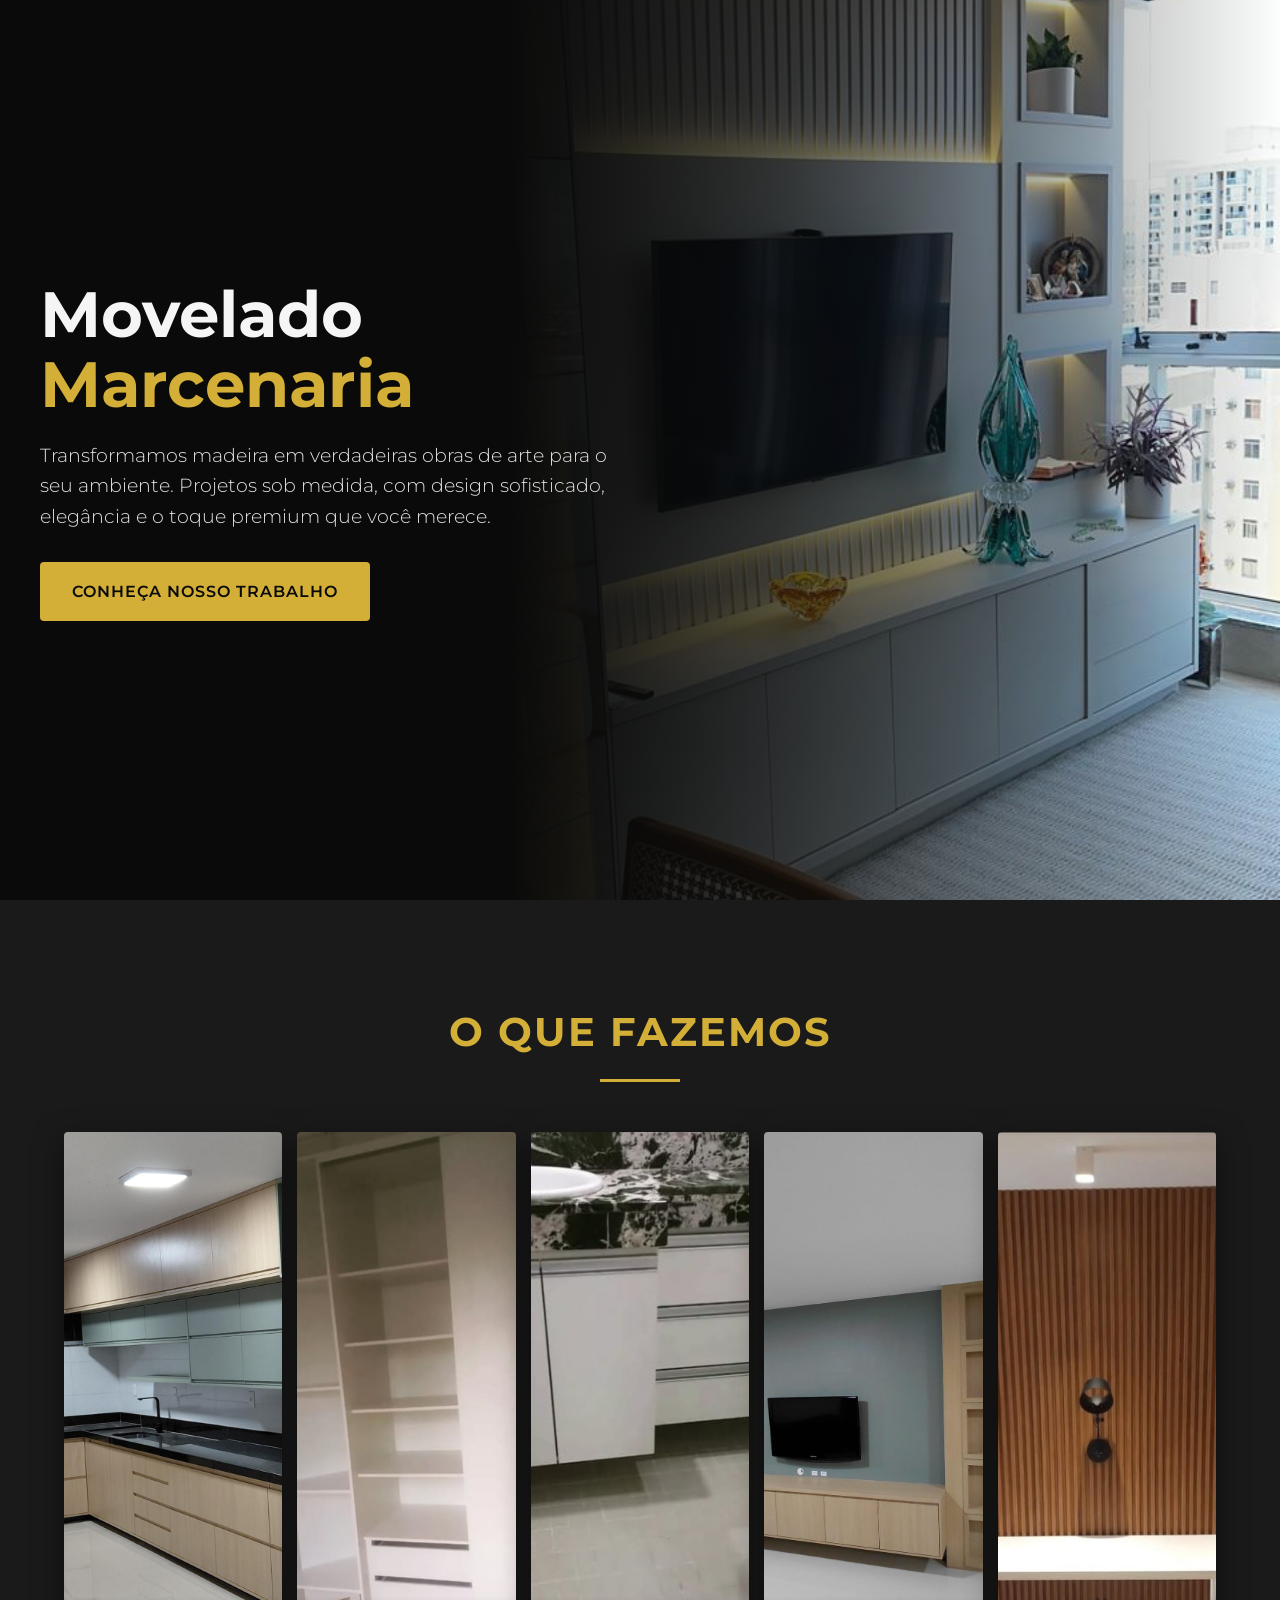
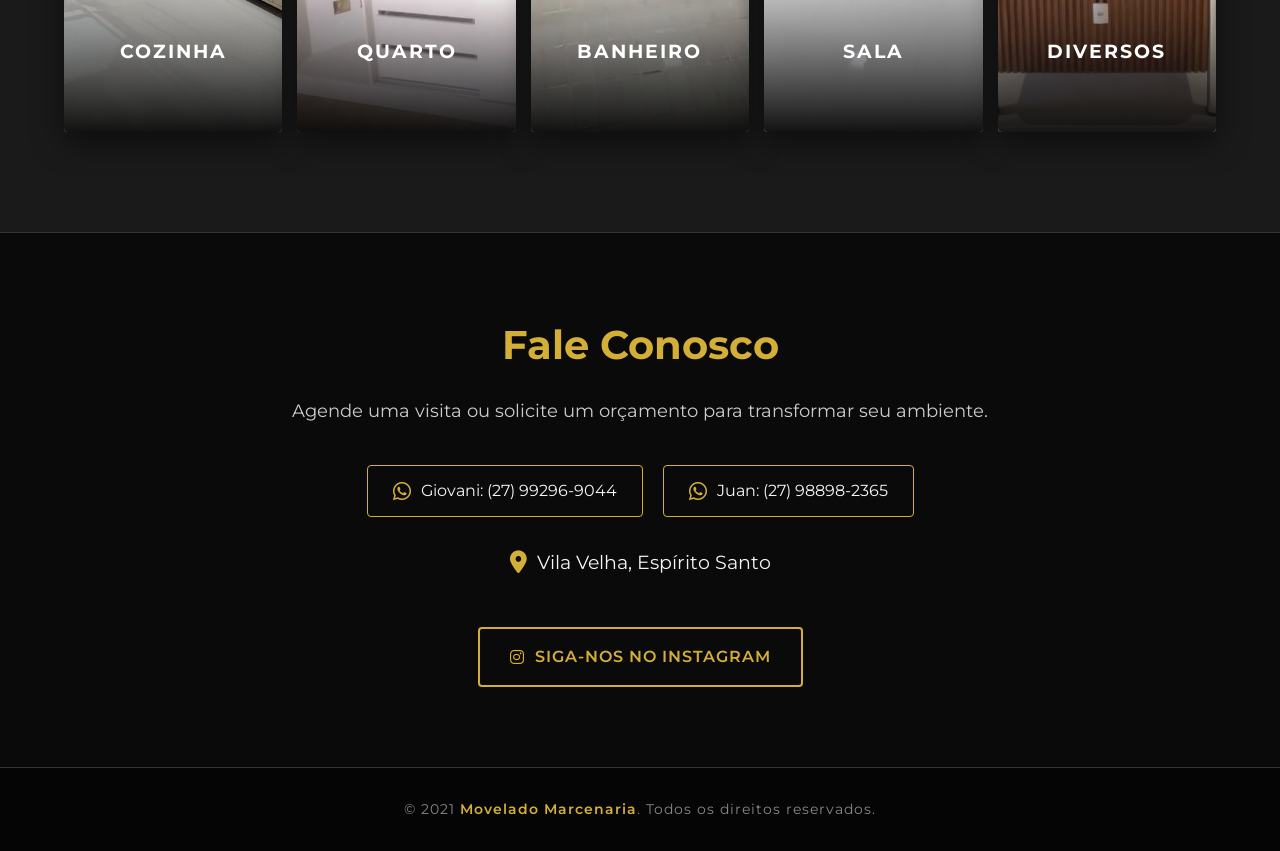
==== index.html @ 436bf1d0 "Add files via upload" ====
<!DOCTYPE html>
<html lang="pt-br">
<head>
    <meta charset="UTF-8">
    <meta name="viewport" content="width=device-width, initial-scale=1.0">
    <title>Movelado Marcenaria</title>
    <!-- Google Fonts -->
    <link rel="preconnect" href="https://fonts.googleapis.com">
    <link rel="preconnect" href="https://fonts.gstatic.com" crossorigin>
    <link href="https://fonts.googleapis.com/css2?family=Montserrat:wght@300;400;600;700&display=swap" rel="stylesheet">
    <!-- FontAwesome for Icons -->
    <link rel="stylesheet" href="https://cdnjs.cloudflare.com/ajax/libs/font-awesome/6.4.0/css/all.min.css">
    <link rel="stylesheet" href="style.css">
    <!-- Favicon -->
    <link rel="icon" type="image/png" href="imagens/brand/favicon.png">
    <link rel="apple-touch-icon" href="imagens/brand/favicon.png">
</head>
<body>

    <!-- Preloader -->
    <div class="preloader">
        <div class="preloader-content">
            <div class="preloader-text">Movelado</div>
            <div class="loader-container">
                <div class="loader-bar"></div>
            </div>
        </div>
    </div>

    <!-- Hero Section -->
    <section class="hero" id="home">
        <div class="hero-overlay"></div>
        <div class="container hero-content">
            <div class="hero-text">
                <h1>Movelado <span>Marcenaria</span></h1>
                <p>Transformamos madeira em verdadeiras obras de arte para o seu ambiente. Projetos sob medida, com design sofisticado, elegância e o toque premium que você merece.</p>
                <a href="#portfolio" class="btn btn-primary">Conheça nosso trabalho</a>
            </div>
            <!-- Lado direito vazio para destacar a imagem de fundo -->
            <div class="hero-empty"></div>
        </div>
    </section>

    <!-- Portfolio Section -->
    <section class="portfolio" id="portfolio">
        <div class="container">
            <h2 class="section-title">O que fazemos</h2>
            <div class="portfolio-grid">
                
                <!-- Cozinha -->
                <div class="portfolio-item" onclick="openGallery('cozinha', 3)">
                    <img src="imagens/cozinha/1.jpeg" alt="Cozinha Planejada">
                    <div class="portfolio-overlay">
                        <h3>Cozinha</h3>
                        <p>Ver fotos <i class="fa-solid fa-arrow-right"></i></p>
                    </div>
                </div>

                <!-- Dormitório (Quarto) -->
                <div class="portfolio-item" onclick="openGallery('quarto', 1)">
                    <img src="imagens/quarto/1.jpeg" alt="Dormitório Planejado">
                    <div class="portfolio-overlay">
                        <h3>Quarto</h3>
                        <p>Ver fotos <i class="fa-solid fa-arrow-right"></i></p>
                    </div>
                </div>

                <!-- Banheiro -->
                <div class="portfolio-item" onclick="openGallery('banheiro', 3)">
                    <img src="imagens/banheiro/1.jpeg" alt="Banheiro Planejado">
                    <div class="portfolio-overlay">
                        <h3>Banheiro</h3>
                        <p>Ver fotos <i class="fa-solid fa-arrow-right"></i></p>
                    </div>
                </div>

                <!-- Sala de Estar -->
                <div class="portfolio-item" onclick="openGallery('sala', 4)">
                    <img src="imagens/sala/2.jpeg" alt="Sala de Estar">
                    <div class="portfolio-overlay">
                        <h3>Sala</h3>
                        <p>Ver fotos <i class="fa-solid fa-arrow-right"></i></p>
                    </div>
                </div>

                <!-- Diversos -->
                <div class="portfolio-item" onclick="openGallery('diversos', 7)">
                    <img src="imagens/diversos/1.jpeg" alt="Outros Trabalhos">
                    <div class="portfolio-overlay">
                        <h3>Diversos</h3>
                        <p>Ver fotos <i class="fa-solid fa-arrow-right"></i></p>
                    </div>
                </div>

            </div>
        </div>
    </section>

    <!-- Modal para Galeria -->
    <div id="galleryModal" class="modal">
        <span class="close-modal">&times;</span>
        <div class="modal-content">
            <div id="galleryImages" class="gallery-slider">
                <!-- Imagens serão carregadas dinamicamente via JS -->
            </div>
            <a class="prev" onclick="changeSlide(-1)">&#10094;</a>
            <a class="next" onclick="changeSlide(1)">&#10095;</a>
        </div>
        <div class="caption-container">
            <p id="caption"></p>
        </div>
    </div>

    <!-- Contato Section -->
    <section class="contato" id="contato">
        <div class="container">
            <div class="contato-content">
                <h2>Fale Conosco</h2>
                <p>Agende uma visita ou solicite um orçamento para transformar seu ambiente.</p>
                
                <div class="contact-info">
                    <a href="https://wa.me/5527992969044" target="_blank" rel="noopener noreferrer" class="btn-whatsapp">
                        <i class="fa-brands fa-whatsapp"></i> Giovani: (27) 99296-9044 
                    </a>
                    <a href="https://wa.me/5527988982365" target="_blank" rel="noopener noreferrer" class="btn-whatsapp">
                        <i class="fa-brands fa-whatsapp"></i> Juan: (27) 98898-2365 
                    </a>
                </div>

                <div class="location">
                    <i class="fa-solid fa-location-dot"></i>
                    <span>Vila Velha, Espírito Santo</span>
                </div>

                <a href="https://www.instagram.com/movelado.marcenaria" target="_blank" rel="noopener noreferrer" class="btn btn-instagram">
                    <i class="fa-brands fa-instagram"></i> Siga-nos no Instagram
                </a>
            </div>
        </div>
    </section>

    <!-- Footer -->
    <footer>
        <div class="container text-center">
            <p>&copy; 2021 <span>Movelado Marcenaria</span>. Todos os direitos reservados.</p>
        </div>
    </footer>

    <!-- Scripts -->
    <script>
        let currentSlideIndex = 0;
        let totalCurrentImages = 0;
        let currentCategoryPath = '';

        function openGallery(category, total) {
            const modal = document.getElementById("galleryModal");
            const galleryContainer = document.getElementById("galleryImages");
            
            // Limpa o conteúdo anterior
            galleryContainer.innerHTML = '';
            
            currentCategoryPath = category;
            totalCurrentImages = total;
            currentSlideIndex = 1;

            // Cria os slides de imagem
            for (let i = 1; i <= total; i++) {
                const slideDiv = document.createElement('div');
                slideDiv.className = 'mySlides';
                slideDiv.style.display = (i === 1) ? 'block' : 'none';
                
                const img = document.createElement('img');
                img.src = `imagens/${category}/${i}.jpeg`;
                img.alt = `${category} - imagem ${i}`;
                
                slideDiv.appendChild(img);
                galleryContainer.appendChild(slideDiv);
            }

            modal.style.display = "block";
            document.body.style.overflow = "hidden"; // Desabilita o scroll da página ao abrir modal
            updateCaption();
        }

        function changeSlide(n) {
            showSlides(currentSlideIndex += n);
        }

        function showSlides(n) {
            let slides = document.getElementsByClassName("mySlides");
            if (n > slides.length) {currentSlideIndex = 1}
            if (n < 1) {currentSlideIndex = slides.length}
            
            for (let i = 0; i < slides.length; i++) {
                slides[i].style.display = "none";
            }
            slides[currentSlideIndex-1].style.display = "block";
            updateCaption();
        }

        function updateCaption() {
            const captionText = document.getElementById("caption");
            const categoryName = currentCategoryPath.charAt(0).toUpperCase() + currentCategoryPath.slice(1);
            captionText.innerHTML = `${categoryName} - ${currentSlideIndex} de ${totalCurrentImages}`;
        }

        // Fechar o modal
        document.querySelector(".close-modal").onclick = function() {
            document.getElementById("galleryModal").style.display = "none";
            document.body.style.overflow = "auto";
        };

        // Fechar ao clicar fora da imagem
        window.onclick = function(event) {
            const modal = document.getElementById("galleryModal");
            if (event.target == modal) {
                modal.style.display = "none";
                document.body.style.overflow = "auto";
            }
        };

        // Teclas de atalho para navegação
        document.onkeydown = function(e) {
            const modal = document.getElementById("galleryModal");
            if (modal.style.display === "block") {
                if (e.key === "ArrowLeft") changeSlide(-1);
                if (e.key === "ArrowRight") changeSlide(1);
                if (e.key === "Escape") {
                    modal.style.display = "none";
                    document.body.style.overflow = "auto";
                }
            }
        };

        // Preloader remover
        window.addEventListener('load', function() {
            const preloader = document.querySelector('.preloader');
            setTimeout(() => {
                preloader.classList.add('fade-out');
            }, 500); // Pequeno atraso para uma transição mais suave
        });
    </script>

</body>
</html>
---- style.css ----
/* CSS Reset & Variables */
:root {
    --gold: #D4AF37;
    --gold-hover: #b5952f;
    --black: #0A0A0A;
    --dark-gray: #1A1A1A;
    --gray: #333333;
    --text-light: #F5F5F5;
    --white: #FFFFFF;
    --font-main: 'Montserrat', sans-serif;
    --overlay-dark: rgba(10, 10, 10, 0.75);
}

* {
    margin: 0;
    padding: 0;
    box-sizing: border-box;
    scroll-behavior: smooth;
}

body {
    font-family: var(--font-main);
    background-color: var(--black);
    color: var(--text-light);
    line-height: 1.6;
    overflow-x: hidden;
}

/* Custom Scrollbar */
::-webkit-scrollbar {
    width: 10px;
}

::-webkit-scrollbar-track {
    background: var(--black);
}

::-webkit-scrollbar-thumb {
    background: var(--gold);
    border-radius: 5px;
}

::-webkit-scrollbar-thumb:hover {
    background: var(--gold-hover);
}

/* For Firefox */
* {
    scrollbar-width: thin;
    scrollbar-color: var(--gold) var(--black);
}

.container {
    width: 90%;
    max-width: 1200px;
    margin: 0 auto;
}

h1, h2, h3 {
    font-weight: 700;
}

a {
    text-decoration: none;
    transition: all 0.3s ease;
}

/* Global Buttons */
.btn {
    display: inline-block;
    padding: 15px 30px;
    font-size: 1rem;
    font-weight: 600;
    text-transform: uppercase;
    letter-spacing: 1px;
    border-radius: 4px;
    cursor: pointer;
    border: 2px solid transparent;
}

.btn-primary {
    background-color: var(--gold);
    color: var(--black);
}

.btn-primary:hover {
    background-color: var(--gold-hover);
    transform: translateY(-2px);
    box-shadow: 0 5px 15px rgba(212, 175, 55, 0.3);
}

.btn-instagram {
    background-color: transparent;
    border: 2px solid var(--gold);
    color: var(--gold);
    margin-top: 20px;
    display: inline-flex;
    align-items: center;
    gap: 10px;
}

.btn-instagram:hover {
    background-color: var(--gold);
    color: var(--black);
    box-shadow: 0 5px 15px rgba(212, 175, 55, 0.3);
}

/* --- Hero Section --- */
.hero {
    position: relative;
    height: 100vh;
    min-height: 600px;
    background: url('imagens/sala/1.jpeg') no-repeat center right/cover;
    display: flex;
    align-items: center;
}

.hero-overlay {
    position: absolute;
    top: 0;
    left: 0;
    width: 100%;
    height: 100%;
    /* Solid black on the left for text readability, transitioning to transparent to show the image on the right */
    background: linear-gradient(to right, 
        rgba(10, 10, 10, 1) 0%, 
        rgba(10, 10, 10, 1) 40%, 
        rgba(10, 10, 10, 0.7) 60%, 
        rgba(10, 10, 10, 0) 100%);
    z-index: 1;
}

.hero-content {
    position: relative;
    z-index: 2;
    display: flex;
    justify-content: space-between;
    align-items: center;
    width: 100%;
}

.hero-text {
    width: 50%;
    animation: fadeIn 1.5s ease;
}

.hero-text h1 {
    font-size: 4rem;
    margin-bottom: 20px;
    line-height: 1.1;
}

.hero-text h1 span {
    color: var(--gold);
    display: block;
}

.hero-text p {
    font-size: 1.2rem;
    margin-bottom: 30px;
    font-weight: 300;
    color: #e0e0e0;
}

.hero-empty {
    width: 50%; /* Leaves the right side empty for the background image */
}

/* --- Portfolio Section --- */
.portfolio {
    padding: 100px 0;
    background-color: var(--dark-gray);
}

.section-title {
    text-align: center;
    font-size: 2.5rem;
    margin-bottom: 50px;
    color: var(--gold);
    text-transform: uppercase;
    letter-spacing: 2px;
}

.section-title::after {
    content: '';
    display: block;
    width: 80px;
    height: 3px;
    background-color: var(--gold);
    margin: 15px auto 0;
}

/* The Grid corresponding to the reference image */
.portfolio-grid {
    display: grid;
    grid-template-columns: repeat(5, 1fr);
    gap: 15px;
}

.portfolio-item {
    position: relative;
    height: 600px; /* Slimmer for 5 columns */
    overflow: hidden;
    cursor: pointer;
    border-radius: 4px;
    box-shadow: 0 10px 30px rgba(0,0,0,0.5);
}

.portfolio-item img {
    width: 100%;
    height: 100%;
    object-fit: cover;
    transition: transform 0.6s ease;
}

.portfolio-item:hover img {
    transform: scale(1.05);
}

/* Overlay for text at the bottom */
.portfolio-overlay {
    position: absolute;
    bottom: 0;
    left: 0;
    width: 100%;
    padding: 40px 20px;
    background: linear-gradient(to top, rgba(10, 10, 10, 0.95) 0%, rgba(10, 10, 10, 0) 100%);
    text-align: center;
    transition: all 0.3s ease;
}

.portfolio-overlay h3 {
    color: var(--white);
    font-size: 1.2rem;
    text-transform: uppercase;
    letter-spacing: 2px;
    font-weight: 700;
    margin-bottom: 5px;
}

.portfolio-overlay p {
    font-size: 0.8rem;
    color: var(--gold);
    text-transform: uppercase;
    letter-spacing: 1px;
    opacity: 0;
    transform: translateY(10px);
    transition: all 0.3s ease;
}

.portfolio-item:hover .portfolio-overlay p {
    opacity: 1;
    transform: translateY(0);
}

/* Modal / Lightbox Styles */
.modal {
    display: none;
    position: fixed;
    z-index: 2000;
    padding-top: 50px;
    left: 0;
    top: 0;
    width: 100%;
    height: 100%;
    overflow: auto;
    background-color: rgba(0, 0, 0, 0.95);
    backdrop-filter: blur(5px);
}

.modal-content {
    position: relative;
    margin: auto;
    padding: 0;
    width: 90%;
    max-width: 1000px;
}

.close-modal {
    color: white;
    position: absolute;
    top: 20px;
    right: 35px;
    font-size: 40px;
    font-weight: bold;
    transition: 0.3s;
    cursor: pointer;
    z-index: 2100;
}

.close-modal:hover,
.close-modal:focus {
    color: var(--gold);
    text-decoration: none;
}

.mySlides {
    display: none;
    text-align: center;
}

.mySlides img {
    max-width: 100%;
    max-height: 80vh;
    border-radius: 4px;
    box-shadow: 0 0 20px rgba(0,0,0,1);
    border: 1px solid #333;
}

/* Next & previous buttons */
.prev, .next {
    cursor: pointer;
    position: absolute;
    top: 50%;
    width: auto;
    padding: 16px;
    margin-top: -50px;
    color: white;
    font-weight: bold;
    font-size: 24px;
    transition: 0.6s ease;
    border-radius: 0 3px 3px 0;
    user-select: none;
    -webkit-user-select: none;
    background-color: rgba(0,0,0,0.5);
}

.next {
    right: 0;
    border-radius: 3px 0 0 3px;
}

.prev:hover, .next:hover {
    background-color: var(--gold);
    color: var(--black);
}

.caption-container {
    text-align: center;
    background-color: transparent;
    padding: 20px;
    color: var(--gold);
    font-size: 1.2rem;
    text-transform: uppercase;
    letter-spacing: 2px;
}

/* --- Contato Section --- */
.contato {
    padding: 80px 0;
    background-color: var(--black);
    text-align: center;
    border-top: 1px solid var(--gray);
}

.contato-content h2 {
    font-size: 2.5rem;
    color: var(--gold);
    margin-bottom: 20px;
}

.contato-content p {
    font-size: 1.1rem;
    margin-bottom: 40px;
    color: #ccc;
}

.contact-info {
    display: flex;
    justify-content: center;
    gap: 20px;
    margin-bottom: 30px;
    flex-wrap: wrap;
}

.btn-whatsapp {
    background-color: transparent;
    border: 1px solid var(--gold);
    color: var(--text-light);
    padding: 12px 25px;
    font-size: 1rem;
    display: inline-flex;
    align-items: center;
    gap: 10px;
    border-radius: 4px;
    transition: all 0.3s ease;
    text-transform: none;
    letter-spacing: normal;
}

.btn-whatsapp i {
    color: var(--gold);
    font-size: 1.3rem;
    transition: all 0.3s ease;
}

.btn-whatsapp:hover {
    background-color: var(--gold);
    color: var(--black);
    transform: translateY(-3px);
    box-shadow: 0 5px 15px rgba(212, 175, 55, 0.2);
}

.btn-whatsapp:hover i {
    color: var(--black);
}

.location {
    font-size: 1.2rem;
    color: var(--text-light);
    margin: 20px 0 30px;
    display: flex;
    align-items: center;
    justify-content: center;
    gap: 10px;
}

.location i {
    color: var(--gold);
    font-size: 1.4rem;
}

/* --- Preloader --- */
.preloader {
    position: fixed;
    top: 0;
    left: 0;
    width: 100%;
    height: 100%;
    background-color: var(--black);
    display: flex;
    flex-direction: column;
    justify-content: center;
    align-items: center;
    z-index: 9999;
    transition: opacity 0.5s ease, visibility 0.5s ease;
}

.preloader-content {
    width: 200px;
    text-align: center;
}

.preloader-text {
    color: var(--gold);
    font-size: 0.8rem;
    text-transform: uppercase;
    letter-spacing: 3px;
    margin-bottom: 15px;
    font-weight: 600;
}

.loader-container {
    width: 100%;
    height: 2px;
    background-color: #1A1A1A;
    border-radius: 2px;
    overflow: hidden;
    position: relative;
}

.loader-bar {
    width: 0%;
    height: 100%;
    background-color: var(--gold);
    position: absolute;
    top: 0;
    left: 0;
    animation: loading 2s ease-in-out infinite;
    box-shadow: 0 0 10px rgba(212, 175, 55, 0.5);
}

@keyframes loading {
    0% { width: 0; left: 0; }
    50% { width: 100%; left: 0; }
    100% { width: 0; left: 100%; }
}

.preloader.fade-out {
    opacity: 0;
    visibility: hidden;
}

/* --- Footer --- */
footer {
    background-color: #050505;
    padding: 30px 0;
    border-top: 1px solid var(--gray);
}

.text-center {
    text-align: center;
}

footer p {
    font-size: 0.9rem;
    color: #888;
    letter-spacing: 1px;
}

footer p span {
    color: var(--gold);
    font-weight: 600;
}

/* --- Animations & Responsiveness --- */
@keyframes fadeIn {
    from { opacity: 0; transform: translateY(20px); }
    to { opacity: 1; transform: translateY(0); }
}

@media (max-width: 1200px) {
    .portfolio-item {
        height: 600px;
    }
}

@media (max-width: 992px) {
    .hero-text h1 {
        font-size: 3rem;
    }
    
    .portfolio-grid {
        grid-template-columns: repeat(2, 1fr); /* 2 columns for tablets */
        gap: 20px;
    }
    
    .portfolio-item {
        height: 500px;
    }
}

@media (max-width: 768px) {
    .portfolio-grid {
        grid-template-columns: 1fr; /* 1 column for mobile stack */
    }

    .hero {
        text-align: center;
    }

    .hero-overlay {
        background: rgba(10, 10, 10, 0.7); /* Even darker for mobile center text */
    }

    .hero-content {
        flex-direction: column;
        justify-content: center;
    }

    .hero-text {
        width: 100%;
    }
    
    .hero-empty {
        display: none;
    }

    .contact-info {
        flex-direction: column;
        gap: 20px;
    }
}

@media (max-width: 576px) {
    .portfolio-grid {
        grid-template-columns: 1fr; /* 1 column for mobile */
    }
    
    .portfolio-item {
        height: 400px;
    }

    .hero-text h1 {
        font-size: 2.5rem;
    }
}
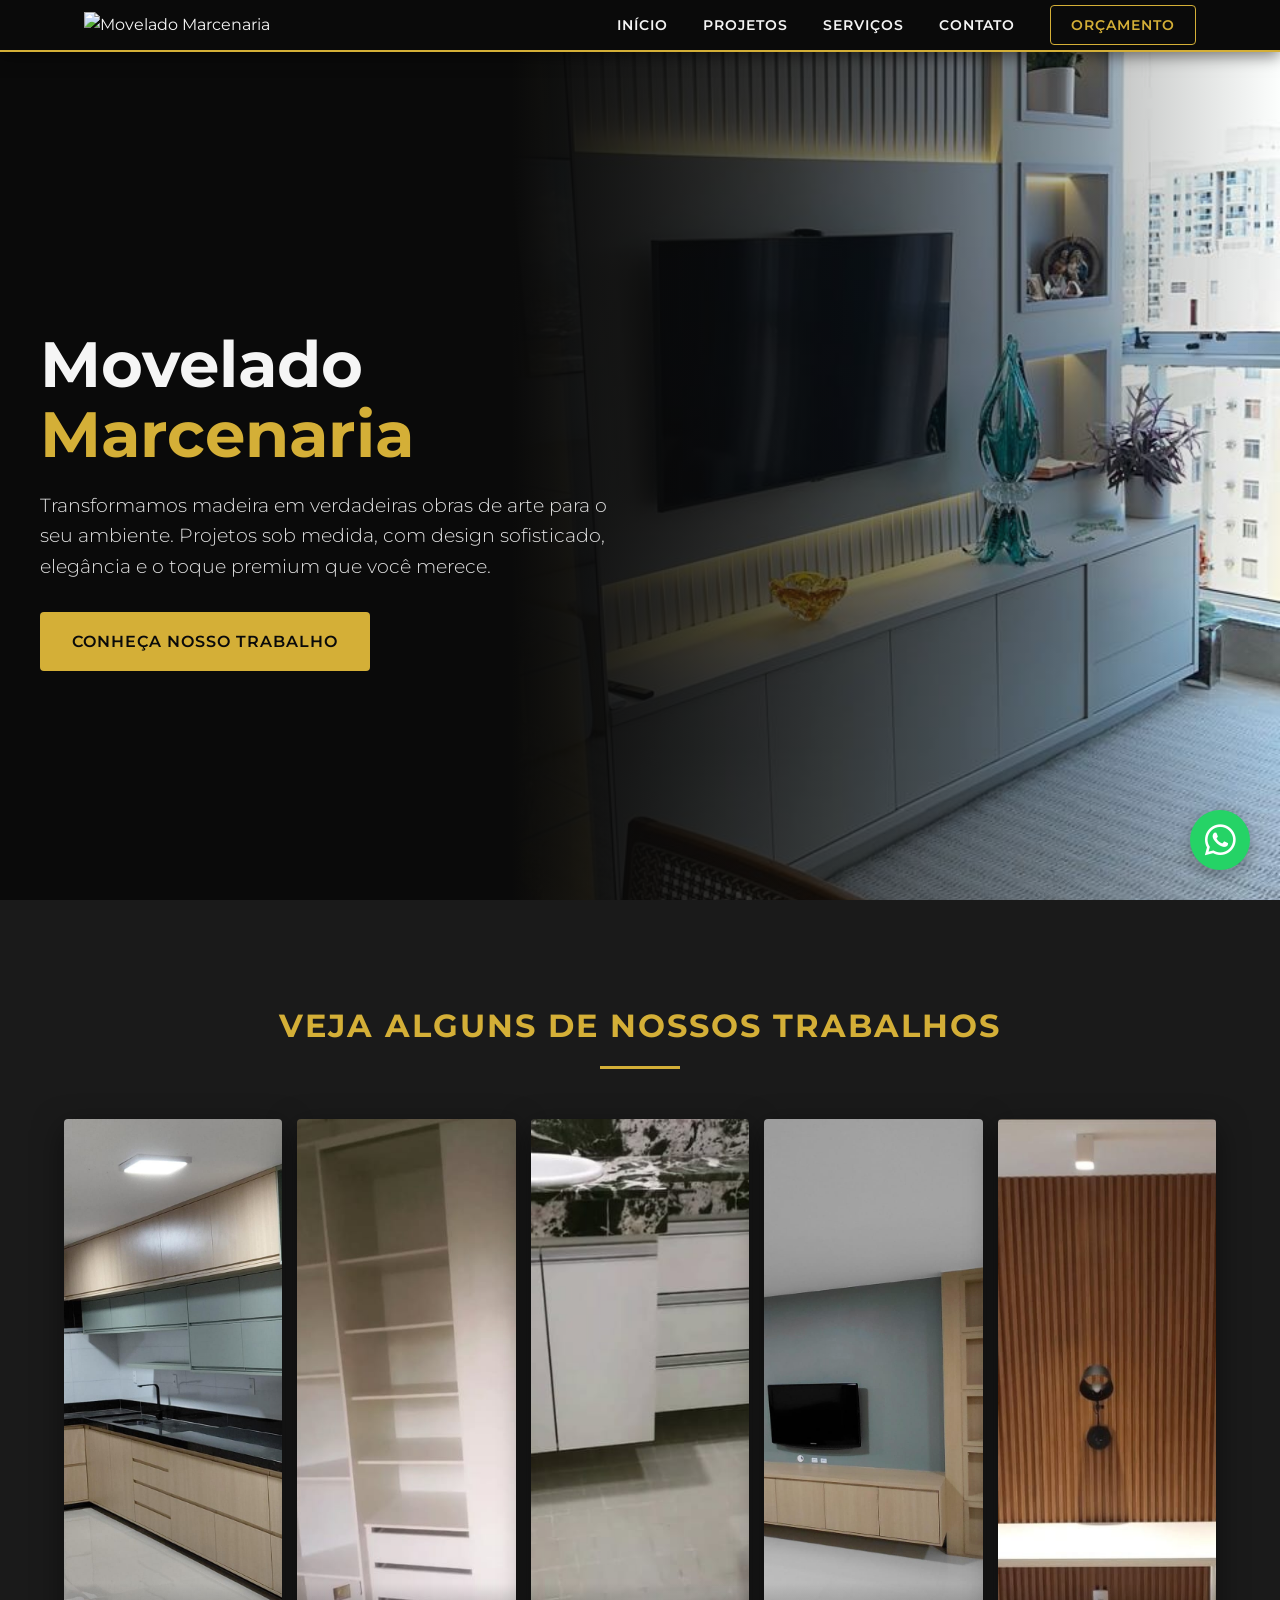
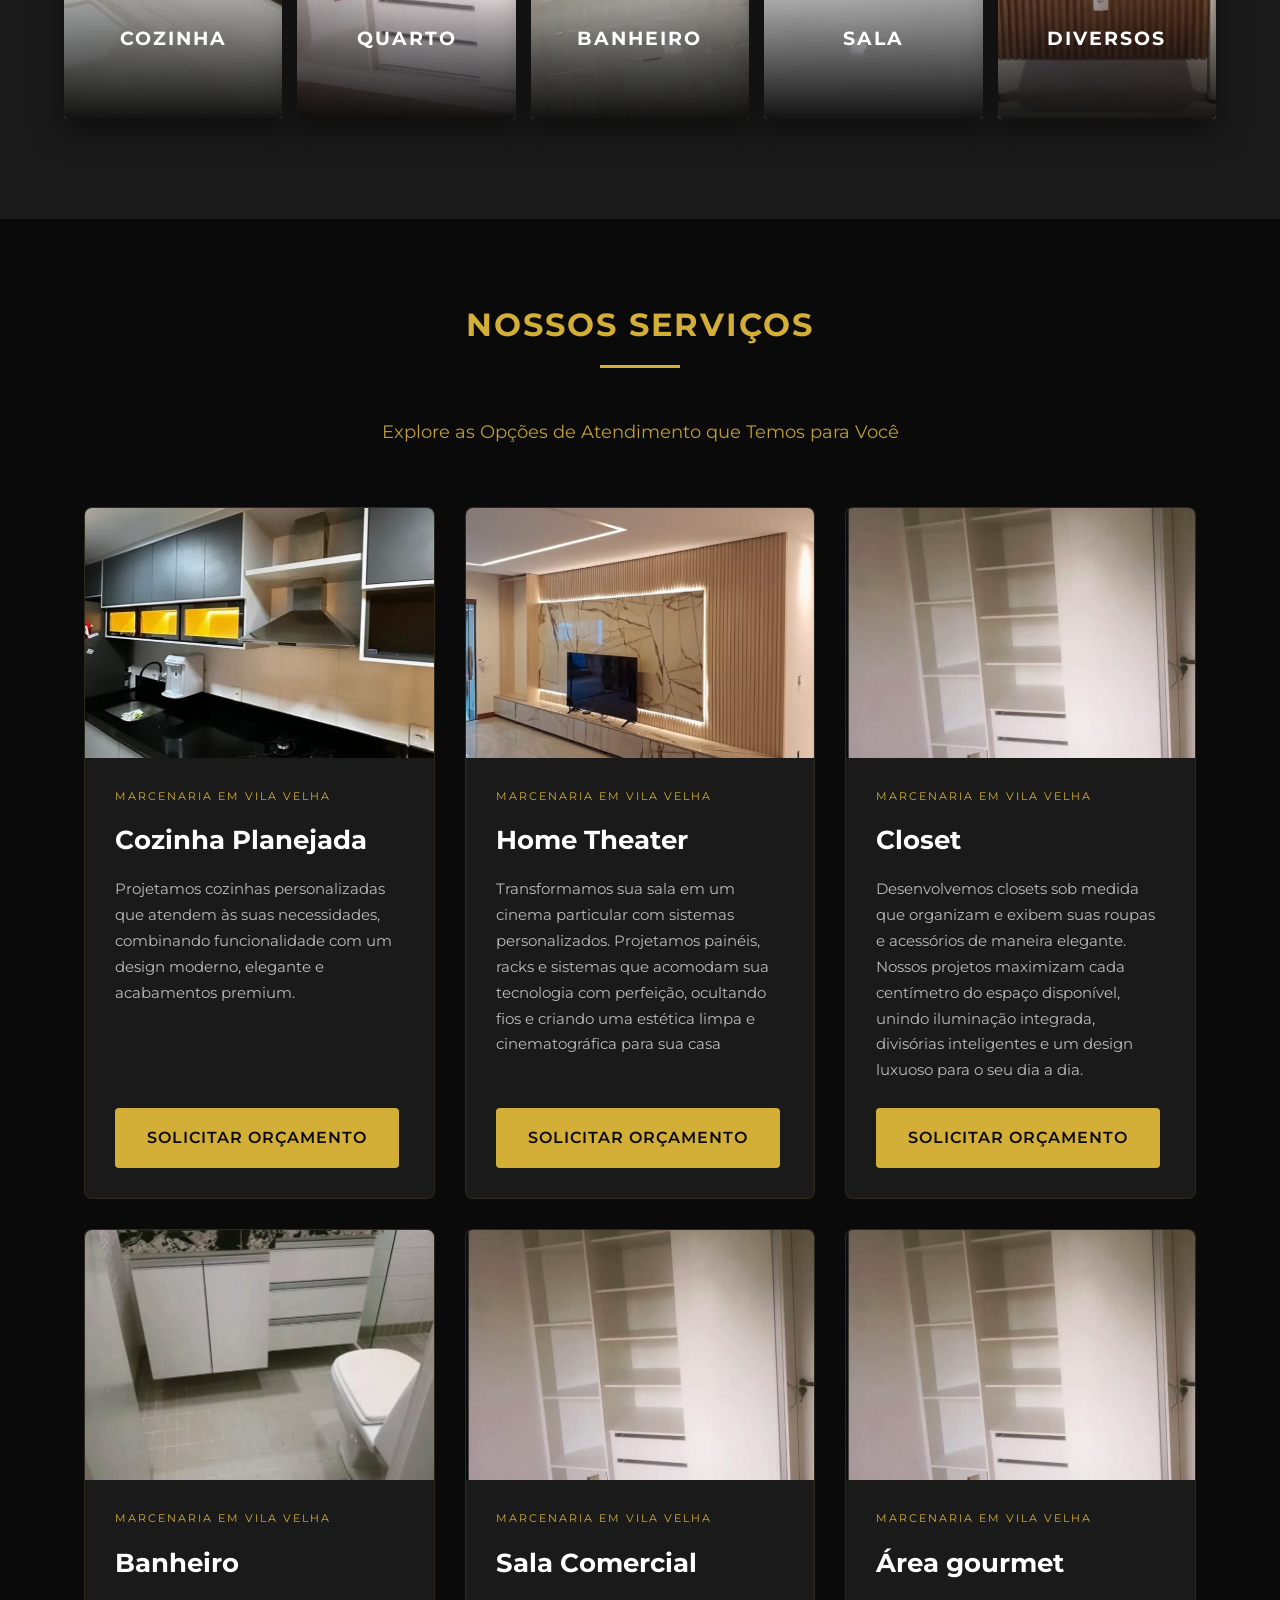
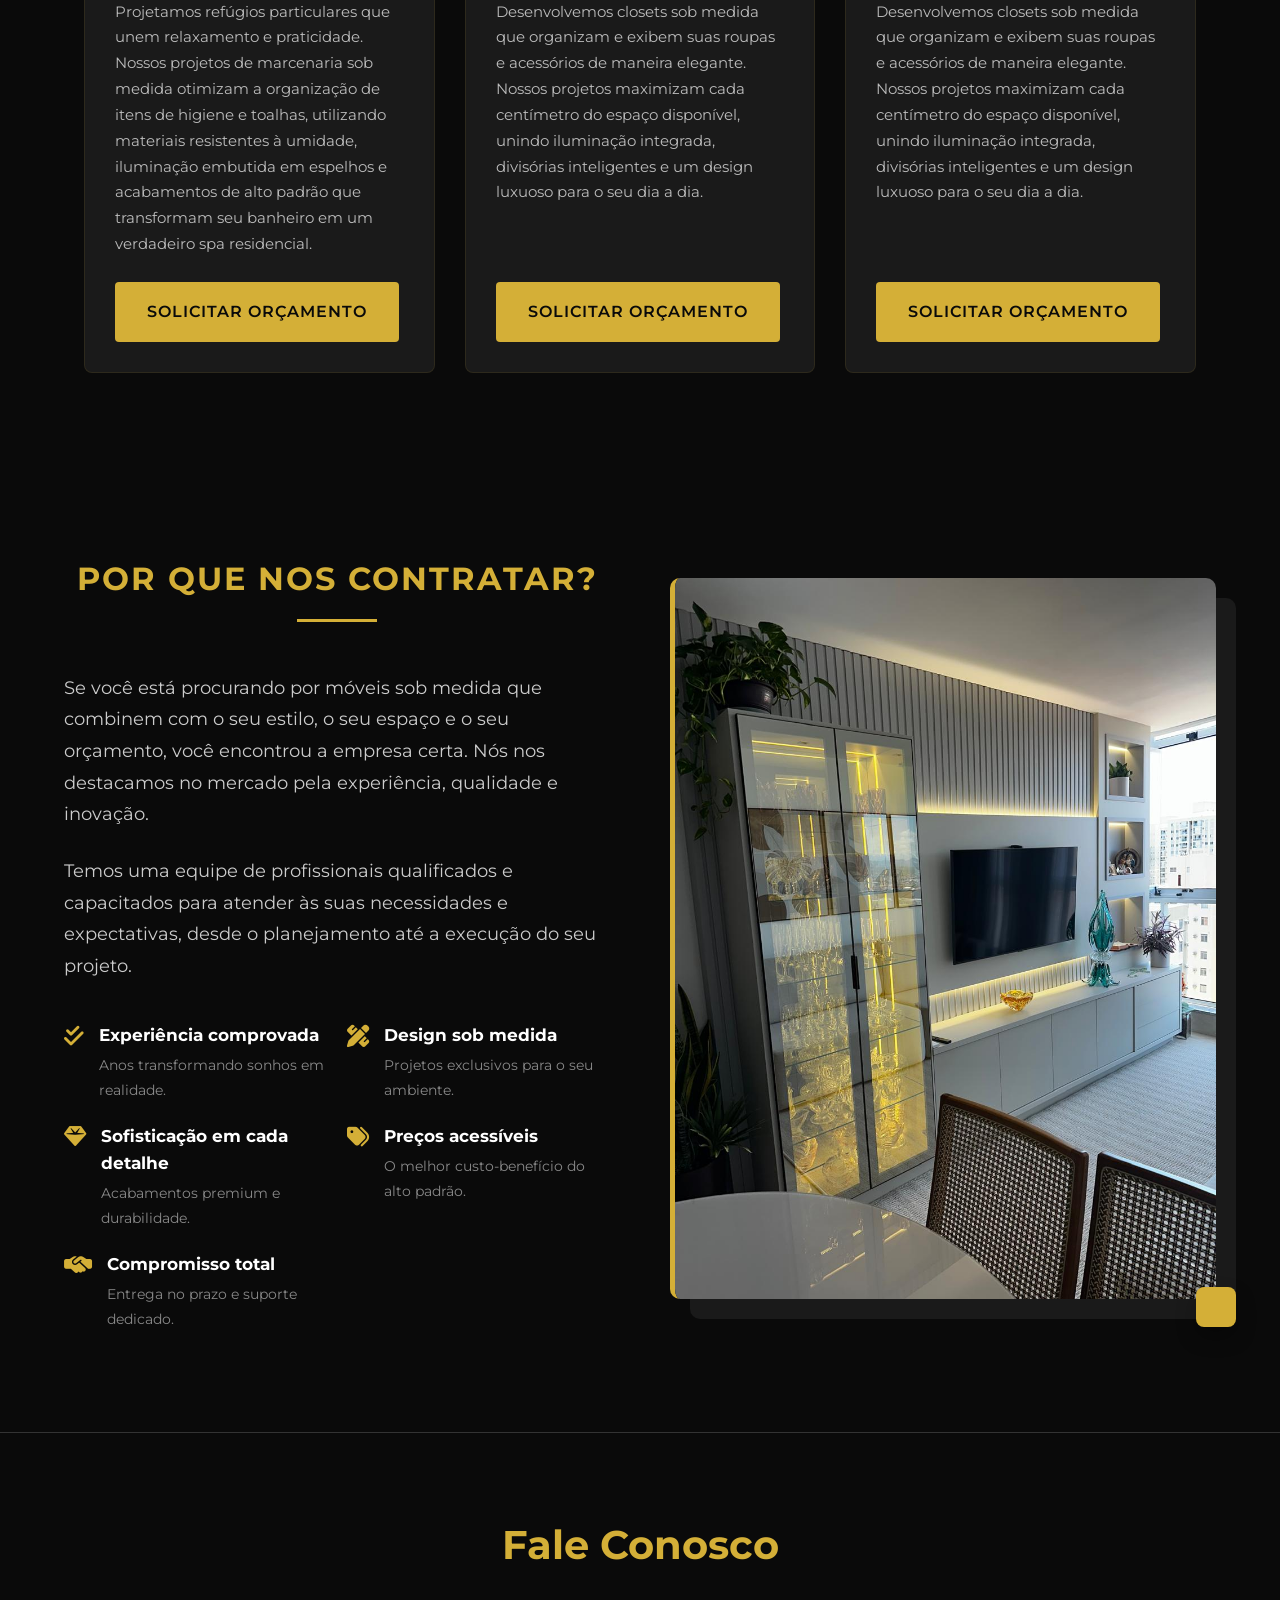
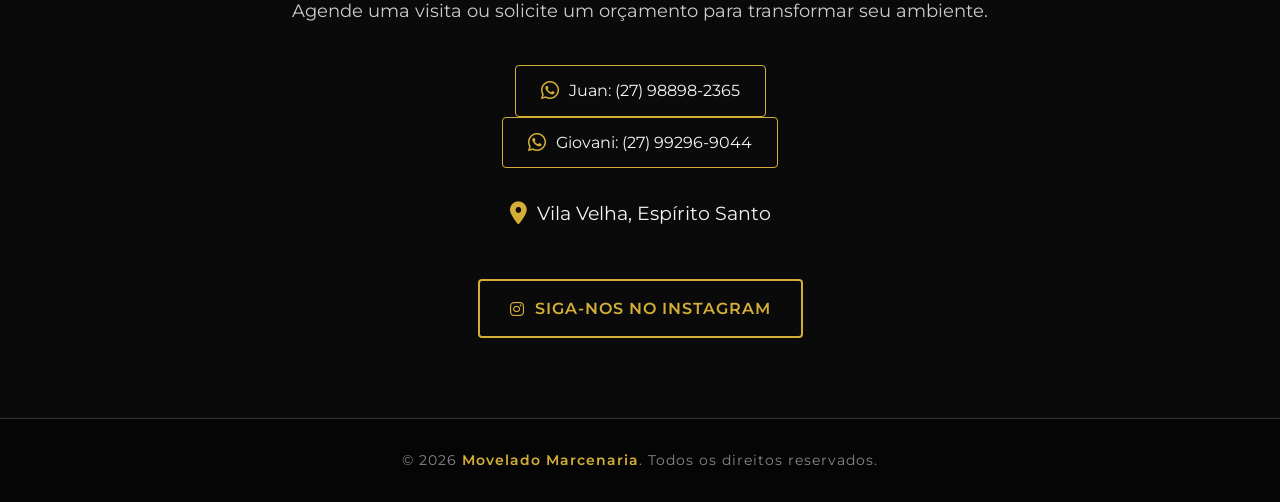
==== commit ca7a7303: "Add files via upload" ====
--- a/index.html
+++ b/index.html
@@ -16,7 +16,6 @@
     <link rel="apple-touch-icon" href="imagens/brand/favicon.png">
 </head>
 <body>
-
     <!-- Preloader -->
     <div class="preloader">
         <div class="preloader-content">
@@ -26,7 +25,6 @@
             </div>
         </div>
     </div>
-
     <!-- Hero Section -->
     <section class="hero" id="home">
         <div class="hero-overlay"></div>
@@ -41,10 +39,32 @@
         </div>
     </section>
 
+  <header class="main-header">
+    <div class="container header-container">
+        <div class="logo">
+            <img src="imagens/brand/favicon (2).png" alt="Movelado Marcenaria">
+        </div>
+        
+        <div class="mobile-menu-icon" id="mobile-menu-icon">
+            <i class="fa-solid fa-bars"></i>
+        </div>
+
+        <nav class="nav-menu" id="nav-menu">
+            <ul>
+                <li><a href="#home">Início</a></li>
+                <li><a href="#portfolio">Projetos</a></li>
+                <li><a href="#servicos">Serviços</a></li>
+                <li><a href="#contato">Contato</a></li>
+                <li><a href="https://wa.me/5527988982365?text=Olá! Gostaria de fazer um Orçamento" class="nav-cta">Orçamento</a></li>
+            </ul>
+        </nav>
+    </div>
+</header>
     <!-- Portfolio Section -->
     <section class="portfolio" id="portfolio">
         <div class="container">
-            <h2 class="section-title">O que fazemos</h2>
+            <h2 class="section-title">Veja Alguns De Nossos Trabalhos</h2>
+        
             <div class="portfolio-grid">
                 
                 <!-- Cozinha -->
@@ -91,7 +111,6 @@
                         <p>Ver fotos <i class="fa-solid fa-arrow-right"></i></p>
                     </div>
                 </div>
-
             </div>
         </div>
     </section>
@@ -111,20 +130,161 @@
         </div>
     </div>
 
-    <!-- Contato Section -->
+    <!-- Sections dos serviços -->
+<section class="services" id="servicos">
+    <div class="container">
+        <div class="section-header">
+            <h2 class="section-title">Nossos Serviços</h2>
+            <p class="section-subtitle">Explore as Opções de Atendimento que Temos para Você</p>
+        </div>
+
+        <div class="services-grid-images">
+            <div class="service-card-image">
+                <div class="card-image-wrapper">
+                    <img src="imagens/cozinha/2.jpeg" alt="Cozinha Planejada">
+                </div>
+                <div class="card-content">
+        <span class="service-location">Marcenaria em Vila Velha</span>
+        <h3>Cozinha Planejada</h3>
+        <p>Projetamos cozinhas personalizadas que atendem às suas necessidades, combinando funcionalidade com um design moderno, elegante e acabamentos premium.</p>
+        <a href="https://wa.me/5527988982365?text=Olá! Gostaria de um orçamento para Cozinha Planejada." class="btn btn-primary card-cta">  Solicitar Orçamento </a>
+    </div>
+            </div>
+
+            <div class="service-card-image">
+                <div class="card-image-wrapper">
+                    <img src="imagens/sala/4.jpeg" alt="Home Theater Planejado">
+                </div>
+                <div class="card-content">
+                    <span class="service-location">Marcenaria em Vila Velha</span>
+                    <h3>Home Theater</h3>
+                    <p>Transformamos sua sala em um cinema particular com sistemas personalizados.
+                        Projetamos painéis, racks e sistemas que acomodam sua tecnologia com perfeição, ocultando fios e criando uma estética limpa e 
+                        cinematográfica para sua casa
+                    </p>
+                    <a href="https://wa.me/5527988982365?text=Olá! Gostaria de um orçamento para um Home Theater" class="btn btn-primary card-cta">Solicitar Orçamento</a>
+                </div>
+            </div>
+
+            <div class="service-card-image">
+                <div class="card-image-wrapper">
+                    <img src="imagens/quarto/1.jpeg" alt="Closet Planejado">
+                </div>
+                <div class="card-content">
+                    <span class="service-location">Marcenaria em Vila Velha</span>
+                    <h3>Closet</h3>
+                    <p>Desenvolvemos closets sob medida que organizam e exibem suas roupas e acessórios de maneira elegante. Nossos projetos maximizam cada centímetro do espaço disponível, unindo iluminação integrada, divisórias inteligentes e um design luxuoso para o seu dia a dia.</p>
+                    <a href="https://wa.me/5527988982365?text=Olá! Gostaria de um orçamento para um Closet" class="btn btn-primary card-cta">Solicitar Orçamento</a>
+                </div>
+            </div>
+                <div class="service-card-image">
+                <div class="card-image-wrapper">
+                    <img src="imagens/banheiro/1.jpeg" alt="Banheiro">
+                </div>
+                <div class="card-content">
+                    <span class="service-location">Marcenaria em Vila Velha</span>
+                    <h3>Banheiro</h3>
+                    <p>Projetamos refúgios particulares que unem relaxamento e praticidade. Nossos projetos de marcenaria sob medida otimizam a organização de itens de higiene e toalhas, utilizando materiais resistentes à umidade, iluminação embutida em espelhos e acabamentos de alto padrão que transformam seu banheiro em um verdadeiro spa residencial.</p>
+                    <a href="https://wa.me/5527988982365?text=Olá! Gostaria de um orçamento para um Closet" class="btn btn-primary card-cta">Solicitar Orçamento</a>
+                </div>
+            </div>
+    <!-- Falta imagens/um tema para por aqui vou falar com o patrão--> 
+              <div class="service-card-image">
+                <div class="card-image-wrapper">
+                    <img src="imagens/quarto/1.jpeg" alt="Closet Planejado">
+                </div>
+                <div class="card-content">
+                    <span class="service-location">Marcenaria em Vila Velha</span>
+                    <h3>Sala Comercial</h3>
+                    <p>Desenvolvemos closets sob medida que organizam e exibem suas roupas e acessórios de maneira elegante. Nossos projetos maximizam cada centímetro do espaço disponível, unindo iluminação integrada, divisórias inteligentes e um design luxuoso para o seu dia a dia.</p>
+                    <a href="https://wa.me/5527988982365?text=Olá! Gostaria de um orçamento para um Closet" class="btn btn-primary card-cta">Solicitar Orçamento</a>
+                </div>
+            </div>
+    <!-- Falta imagens/um tema para por aqui vou falar com o patrão--> 
+              <div class="service-card-image">
+                <div class="card-image-wrapper">
+                    <img src="imagens/quarto/1.jpeg" alt="Closet Planejado">
+                </div>
+                <div class="card-content">
+                    <span class="service-location">Marcenaria em Vila Velha</span>
+                    <h3>Área gourmet</h3>
+                    <p>Desenvolvemos closets sob medida que organizam e exibem suas roupas e acessórios de maneira elegante. Nossos projetos maximizam cada centímetro do espaço disponível, unindo iluminação integrada, divisórias inteligentes e um design luxuoso para o seu dia a dia.</p>
+                    <a href="https://wa.me/5527988982365?text=Olá! Gostaria de um orçamento para um Closet" class="btn btn-primary card-cta">Solicitar Orçamento</a>
+                </div>
+            </div>
+    </div>
+</section>
+<section class="about-us" id="sobre">
+    <div class="container">
+        <div class="about-wrapper">
+            <div class="about-content">
+                <h2 class="section-title left">Por Que <span>Nos Contratar?</span></h2>
+                <p class="about-description">
+                    Se você está procurando por móveis sob medida que combinem com o seu estilo, o seu espaço e o seu orçamento, você encontrou a empresa certa. Nós nos destacamos no mercado pela experiência, qualidade e inovação. 
+                </p>
+                <p class="about-description">
+                    Temos uma equipe de profissionais qualificados e capacitados para atender às suas necessidades e expectativas, desde o planejamento até a execução do seu projeto.
+                </p>
+
+                <div class="features-list">
+                    <div class="feature-item">
+                        <i class="fa-solid fa-check-double"></i>
+                        <div>
+                            <strong>Experiência comprovada</strong>
+                            <span>Anos transformando sonhos em realidade.</span>
+                        </div>
+                    </div>
+                    <div class="feature-item">
+                        <i class="fa-solid fa-pen-ruler"></i>
+                        <div>
+                            <strong>Design sob medida</strong>
+                            <span>Projetos exclusivos para o seu ambiente.</span>
+                        </div>
+                    </div>
+                    <div class="feature-item">
+                        <i class="fa-solid fa-gem"></i>
+                        <div>
+                            <strong>Sofisticação em cada detalhe</strong>
+                            <span>Acabamentos premium e durabilidade.</span>
+                        </div>
+                    </div>
+                    <div class="feature-item">
+                        <i class="fa-solid fa-tags"></i>
+                        <div>
+                            <strong>Preços acessíveis</strong>
+                            <span>O melhor custo-benefício do alto padrão.</span>
+                        </div>
+                    </div>
+                    <div class="feature-item">
+                        <i class="fa-solid fa-handshake-simple"></i>
+                        <div>
+                            <strong>Compromisso total</strong>
+                            <span>Entrega no prazo e suporte dedicado.</span>
+                        </div>
+                    </div>
+                </div>
+            </div>
+            
+            <div class="about-image">
+                <img src="imagens/sala/1.jpeg" alt="Trabalho de Marcenaria Fina">
+                <div class="experience-badge">
+                </div>
+            </div>
+        </div>
+    </div>
+</section>
     <section class="contato" id="contato">
         <div class="container">
             <div class="contato-content">
                 <h2>Fale Conosco</h2>
                 <p>Agende uma visita ou solicite um orçamento para transformar seu ambiente.</p>
-                
-                <div class="contact-info">
-                    <a href="https://wa.me/5527992969044" target="_blank" rel="noopener noreferrer" class="btn-whatsapp">
-                        <i class="fa-brands fa-whatsapp"></i> Giovani: (27) 99296-9044 
-                    </a>
-                    <a href="https://wa.me/5527988982365" target="_blank" rel="noopener noreferrer" class="btn-whatsapp">
+                    <a href="https://wa.me/5527988982365?text=Olá! Gostaria de fazer um Orçamento" target="_blank" rel="noopener noreferrer" class="btn-whatsapp">
                         <i class="fa-brands fa-whatsapp"></i> Juan: (27) 98898-2365 
                     </a>
+                    <div class="contact-info">
+                    <a href="https://wa.me/5527992969044?text=Olá! Gostaria de fazer um Orçamento" target="_blank" rel="noopener noreferrer" class="btn-whatsapp">
+                        <i class="fa-brands fa-whatsapp"></i> Giovani: (27) 99296-9044 
+                        </a>
                 </div>
 
                 <div class="location">
@@ -137,12 +297,14 @@
                 </a>
             </div>
         </div>
+        <a href="https://wa.me/5527988982365?text=Olá! Gostaria de fazer um Orçamento" class="whatsapp-float" target="_blank" rel="noopener noreferrer">
+    <i class="fa-brands fa-whatsapp"></i>
+</a>
     </section>
-
     <!-- Footer -->
     <footer>
         <div class="container text-center">
-            <p>&copy; 2021 <span>Movelado Marcenaria</span>. Todos os direitos reservados.</p>
+            <p>&copy; 2026 <span>Movelado Marcenaria</span>. Todos os direitos reservados.</p>
         </div>
     </footer>
 
@@ -239,6 +401,32 @@
                 preloader.classList.add('fade-out');
             }, 500); // Pequeno atraso para uma transição mais suave
         });
+        //
+        const mobileMenuIcon = document.getElementById('mobile-menu-icon');
+const navMenu = document.getElementById('nav-menu');
+const navLinks = document.querySelectorAll('.nav-menu a');
+
+// Abre/Fecha o menu ao clicar no ícone
+mobileMenuIcon.addEventListener('click', () => {
+    navMenu.classList.toggle('active');
+    // Muda o ícone de bars para X quando aberto
+    const icon = mobileMenuIcon.querySelector('i');
+    icon.classList.toggle('fa-bars');
+    icon.classList.toggle('fa-xmark');
+});
+
+// Fecha o menu automaticamente ao clicar em um link
+navLinks.forEach(link => {
+    link.addEventListener('click', () => {
+        navMenu.classList.remove('active');
+        const icon = mobileMenuIcon.querySelector('i');
+        icon.classList.add('fa-bars');
+        icon.classList.remove('fa-xmark');
+    });
+});
+//
+
+
     </script>
 
 </body>
--- a/style.css
+++ b/style.css
@@ -9,6 +9,356 @@
     --white: #FFFFFF;
     --font-main: 'Montserrat', sans-serif;
     --overlay-dark: rgba(10, 10, 10, 0.75);
+}
+
+/* */
+/* Botão Flutuante WhatsApp */
+.whatsapp-float {
+    position: fixed;
+    width: 60px;
+    height: 60px;
+    bottom: 30px;
+    right: 30px;
+    background-color: #25d366; /* Verde oficial do WhatsApp */
+    color: #FFF;
+    border-radius: 50px;
+    text-align: center;
+    font-size: 35px;
+    box-shadow: 0 4px 15px rgba(0, 0, 0, 0.3);
+    z-index: 3000; /* Fica acima de todos os elementos, incluindo o header */
+    display: flex;
+    align-items: center;
+    justify-content: center;
+    text-decoration: none;
+    transition: all 0.3s ease;
+}
+
+/* Efeito de hover (passar o mouse) */
+.whatsapp-float:hover {
+    transform: scale(1.1); /* Aumenta levemente */
+    background-color: #128c7e; /* Verde um pouco mais escuro */
+    color: var(--white);
+    box-shadow: 0 6px 20px rgba(37, 211, 102, 0.4);
+}
+
+/* Ajuste para celular para não atrapalhar o conteúdo */
+@media (max-width: 768px) {
+    .whatsapp-float {
+        width: 50px;
+        height: 50px;
+        bottom: 20px;
+        right: 20px;
+        font-size: 30px;
+    }
+}
+/* Layout Base do Header */
+.header-container {
+    display: flex;
+    justify-content: space-between; /* Logo na esquerda, Menu/Ícone na direita */
+    align-items: center;
+    padding: 0 20px;
+    max-width: 1200px;
+    margin: 0 auto;
+}
+
+/* --- VERSÃO MOBILE --- */
+@media (max-width: 768px) {
+    .header-container {
+        display: flex;
+        justify-content: space-between; /* Garante a separação no mobile */
+        width: 100%;
+    }
+
+    .mobile-menu-icon {
+        display: block; /* Garante que o ícone apareça */
+        cursor: pointer;
+        z-index: 1100;
+        color: var(--gold);
+        font-size: 1.8rem;
+    }
+
+    .nav-menu {
+        display: flex; /* Agora usamos flex para alinhar os itens dentro dele */
+        position: fixed;
+        top: 0;
+        right: -100%; /* Totalmente escondido à direita */
+        width: 75%;    /* Ocupa 75% da largura da tela */
+        height: 100vh;
+        background-color: rgba(10, 10, 10, 0.98); /* Quase preto sólido */
+        backdrop-filter: blur(10px);
+        flex-direction: column;
+        justify-content: center;
+        align-items: center;
+        transition: right 0.5s cubic-bezier(0.77, 0.2, 0.05, 1.0);
+        z-index: 1000;
+        border-left: 2px solid var(--gold);
+    }
+
+    /* Classe ativada pelo JavaScript */
+    .nav-menu.active {
+        right: 0; /* Desliza para dentro da tela */
+    }
+
+    .nav-menu ul {
+        flex-direction: column;
+        gap: 30px;
+        padding: 0;
+    }
+    
+    /* Impedir que o conteúdo do site apareça embaixo do menu se estiver aberto */
+    body.menu-open {
+        overflow: hidden;
+    }
+}
+/* */
+
+/* Serviços com Imagens */
+.services {
+    padding: 80px 0;
+    background-color: var(--black);
+}
+
+.section-header {
+    text-align: center;
+    margin-bottom: 60px;
+}
+
+.section-subtitle {
+    color: var(--gold);
+    font-family: var(--font-main);
+    font-size: 1.1rem;
+    margin-top: 10px;
+    opacity: 0.9;
+}
+
+/* Nova Grade para Cartões com Imagens */
+.services-grid-images {
+    display: grid;
+    grid-template-columns: repeat(auto-fill, minmax(350px, 1fr)); /* Responsivo Automático */
+    gap: 30px;
+    padding: 0 20px;
+}
+
+/* O Cartão Individual */
+.service-card-image {
+    background-color: var(--dark-gray); /* Um cinza muito escuro para contraste */
+    border: 1px solid rgba(212, 175, 55, 0.1);
+    border-radius: 8px;
+    overflow: hidden; /* Garante que a imagem respeite o border-radius */
+    transition: all 0.4s ease;
+    display: flex;
+    flex-direction: column; /* Organiza itens em coluna: imagem -> conteúdo */
+}
+
+.service-card-image:hover {
+    transform: translateY(-8px);
+    border-color: var(--gold);
+    box-shadow: 0 12px 30px rgba(0, 0, 0, 0.6);
+}
+
+/* O Container da Imagem */
+.card-image-wrapper {
+    width: 100%;
+    height: 250px; /* Altura fixa para manter todas as imagens iguais */
+    overflow: hidden;
+}
+
+.card-image-wrapper img {
+    width: 100%;
+    height: 100%;
+    object-fit: cover; /* Garante que a imagem preencha sem distorcer */
+    transition: transform 0.6s ease;
+}
+
+.service-card-image:hover .card-image-wrapper img {
+    transform: scale(1.05); /* Pequeno zoom na imagem ao passar o mouse */
+}
+
+/* O Container do Texto */
+.card-content {
+    padding: 30px;
+    display: flex;
+    flex-direction: column;
+    flex-grow: 1; /* Faz o conteúdo preencher o cartão */
+}
+
+.service-location {
+    display: block;
+    font-size: 0.7rem;
+    text-transform: uppercase;
+    letter-spacing: 2px;
+    color: var(--gold);
+    margin-bottom: 15px;
+}
+
+.card-content h3 {
+    color: var(--white);
+    font-family: var(--font-main);
+    margin-bottom: 15px;
+    font-size: 1.6rem;
+    font-weight: 700;
+}
+
+.card-content p {
+    color: #bbb; /* Cinza claro para o parágrafo */
+    font-size: 0.95rem;
+    line-height: 1.7;
+    margin-bottom: 25px; /* Espaço para o botão */
+    flex-grow: 1; /* Garante que o parágrafo empurre o botão para baixo */
+}
+
+/* O Botão de Orçamento no Cartão */
+.card-cta {
+    align-self: flex-start; /* Alinha o botão à esquerda */
+    padding: 12px 24px;
+    font-size: 0.9rem;
+}
+
+/* Responsividade Mobile */
+@media (max-width: 480px) {
+    .services-grid-images {
+        grid-template-columns: 1fr; /* Coluna única no celular */
+    }
+    
+    .card-image-wrapper {
+        height: 200px; /* Imagens menores no celular */
+    }
+}
+/* */
+
+/* Header Styles */
+.main-header {
+    position: fixed;
+    top: 0;
+    left: 0;
+    width: 100%;
+    background-color: var(--black); /* Fundo preto luxuoso */
+    border-bottom: 2px solid var(--gold); /* Linha fina dourada abaixo do menu */
+    box-shadow: 0 4px 15px rgba(0, 0, 0, 0.5);
+    z-index: 1000;
+    padding: 12px 0;
+}
+
+.header-container {
+    display: flex;
+    justify-content: space-between;
+    align-items: center;
+    max-width: 1200px;
+    margin: 0 auto;
+    padding: 0 20px;
+}
+
+.logo img {
+    height: 69px; /* Ajuste conforme necessário */
+    width: auto;
+    transition: transform 0.3s ease;
+}
+
+.logo img:hover {
+    transform: scale(1.05);
+}
+
+.nav-menu ul {
+    list-style: none;
+    display: flex;
+    gap: 35px;
+    align-items: center;
+    margin: 0;
+    padding: 0;
+}
+
+.nav-menu a {
+    text-decoration: none;
+    color: var(--text-light);
+    font-weight: 600;
+    font-family: var(--font-main);
+    font-size: 0.9rem;
+    text-transform: uppercase;
+    letter-spacing: 1px;
+    transition: all 0.3s ease;
+}
+
+.nav-menu a:hover {
+    color: var(--gold);
+}
+
+/* Botão de Destaque (Orçamento) */
+.nav-cta {
+    background-color: transparent;
+    border: 1px solid var(--gold);
+    color: var(--gold) !important;
+    padding: 10px 20px !important;
+    border-radius: 4px;
+    transition: all 0.4s ease !important;
+}
+
+.nav-cta:hover {
+    background-color: var(--gold);
+    color: var(--black) !important;
+    box-shadow: 0 0 15px var(--gold-hover);
+}
+
+/* Ajuste do Hero para não sumir atrás do Header */
+.hero {
+    padding-top: 100px; /* Compensação da altura do header fixo */
+}
+
+/* Ajuste Responsivo Simples */
+@media (max-width: 768px) {
+    .nav-menu {
+        display: none; /* Esconde o menu no mobile por enquanto */
+    }
+    .header-container {
+        justify-content: center; /* Centraliza a logo no celular */
+    }
+}
+
+/* Estilo base do ícone mobile (escondido no desktop) */
+.mobile-menu-icon {
+    display: none;
+    color: var(--gold);
+    font-size: 1.8rem;
+    cursor: pointer;
+}
+
+/* --- MEDIA QUERY PARA MOBILE --- */
+@media (max-width: 768px) {
+    .mobile-menu-icon {
+        display: block; /* Mostra o ícone no mobile */
+    }
+
+    .nav-menu {
+        position: fixed;
+        top: 80px; /* Logo abaixo do header */
+        left: -100%; /* Começa fora da tela */
+        width: 100%;
+        height: calc(100vh - 80px);
+        background-color: var(--dark-gray);
+        transition: 0.4s ease-in-out;
+        z-index: 999;
+    }
+
+    /* Classe que o JS vai adicionar para abrir o menu */
+    .nav-menu.active {
+        left: 0;
+    }
+
+    .nav-menu ul {
+        flex-direction: column; /* Itens um embaixo do outro */
+        padding-top: 50px;
+        gap: 40px;
+        align-items: center;
+    }
+
+    .nav-menu a {
+        font-size: 1.2rem;
+    }
+    
+    .nav-cta {
+        border-color: var(--gold);
+        width: 80%;
+        text-align: center;
+    }
 }
 
 * {
@@ -174,7 +524,7 @@
 
 .section-title {
     text-align: center;
-    font-size: 2.5rem;
+    font-size: 2.0rem;
     margin-bottom: 50px;
     color: var(--gold);
     text-transform: uppercase;
@@ -575,3 +925,117 @@
         font-size: 2.5rem;
     }
 }
+/* Seção Por Que Nos Contratar */
+.about-us {
+    padding: 100px 0;
+    background-color: var(--black);
+    color: var(--text-light);
+}
+
+.about-wrapper {
+    display: flex;
+    align-items: center;
+    gap: 60px;
+    flex-wrap: wrap;
+}
+
+.about-content {
+    flex: 1;
+    min-width: 300px;
+}
+
+.about-description {
+    font-size: 1.1rem;
+    line-height: 1.8;
+    color: #ccc;
+    margin-bottom: 25px;
+}
+
+/* Lista de Diferenciais */
+.features-list {
+    display: grid;
+    grid-template-columns: 1fr 1fr; /* Duas colunas no desktop */
+    gap: 20px;
+    margin-top: 40px;
+}
+
+.feature-item {
+    display: flex;
+    gap: 15px;
+    align-items: flex-start;
+}
+
+.feature-item i {
+    color: var(--gold);
+    font-size: 1.4rem;
+    margin-top: 3px;
+}
+
+.feature-item strong {
+    display: block;
+    color: var(--white);
+    font-size: 1.05rem;
+    margin-bottom: 3px;
+}
+
+.feature-item span {
+    font-size: 0.85rem;
+    color: #888;
+}
+
+/* Lado da Imagem */
+.about-image {
+    flex: 1;
+    position: relative;
+    min-width: 300px;
+}
+
+.about-image img {
+    width: 100%;
+    border-radius: 10px;
+    border-left: 5px solid var(--gold);
+    box-shadow: 20px 20px 0px var(--dark-gray);
+}
+
+.experience-badge {
+    position: absolute;
+    bottom: -20px;
+    right: -20px;
+    background-color: var(--gold);
+    padding: 20px;
+    border-radius: 8px;
+    text-align: center;
+    color: var(--black);
+    box-shadow: 0 10px 20px rgba(0,0,0,0.3);
+}
+
+.experience-badge .years {
+    display: block;
+    font-size: 2rem;
+    font-weight: 700;
+}
+
+.experience-badge .exp-text {
+    font-size: 0.8rem;
+    font-weight: 600;
+    text-transform: uppercase;
+}
+
+/* Responsividade */
+@media (max-width: 992px) {
+    .about-wrapper {
+        flex-direction: column;
+        text-align: center;
+    }
+    
+    .features-list {
+        grid-template-columns: 1fr;
+        text-align: left;
+    }
+
+    .about-image img {
+        box-shadow: none;
+        border-left: none;
+        border-bottom: 5px solid var(--gold);
+    }
+}
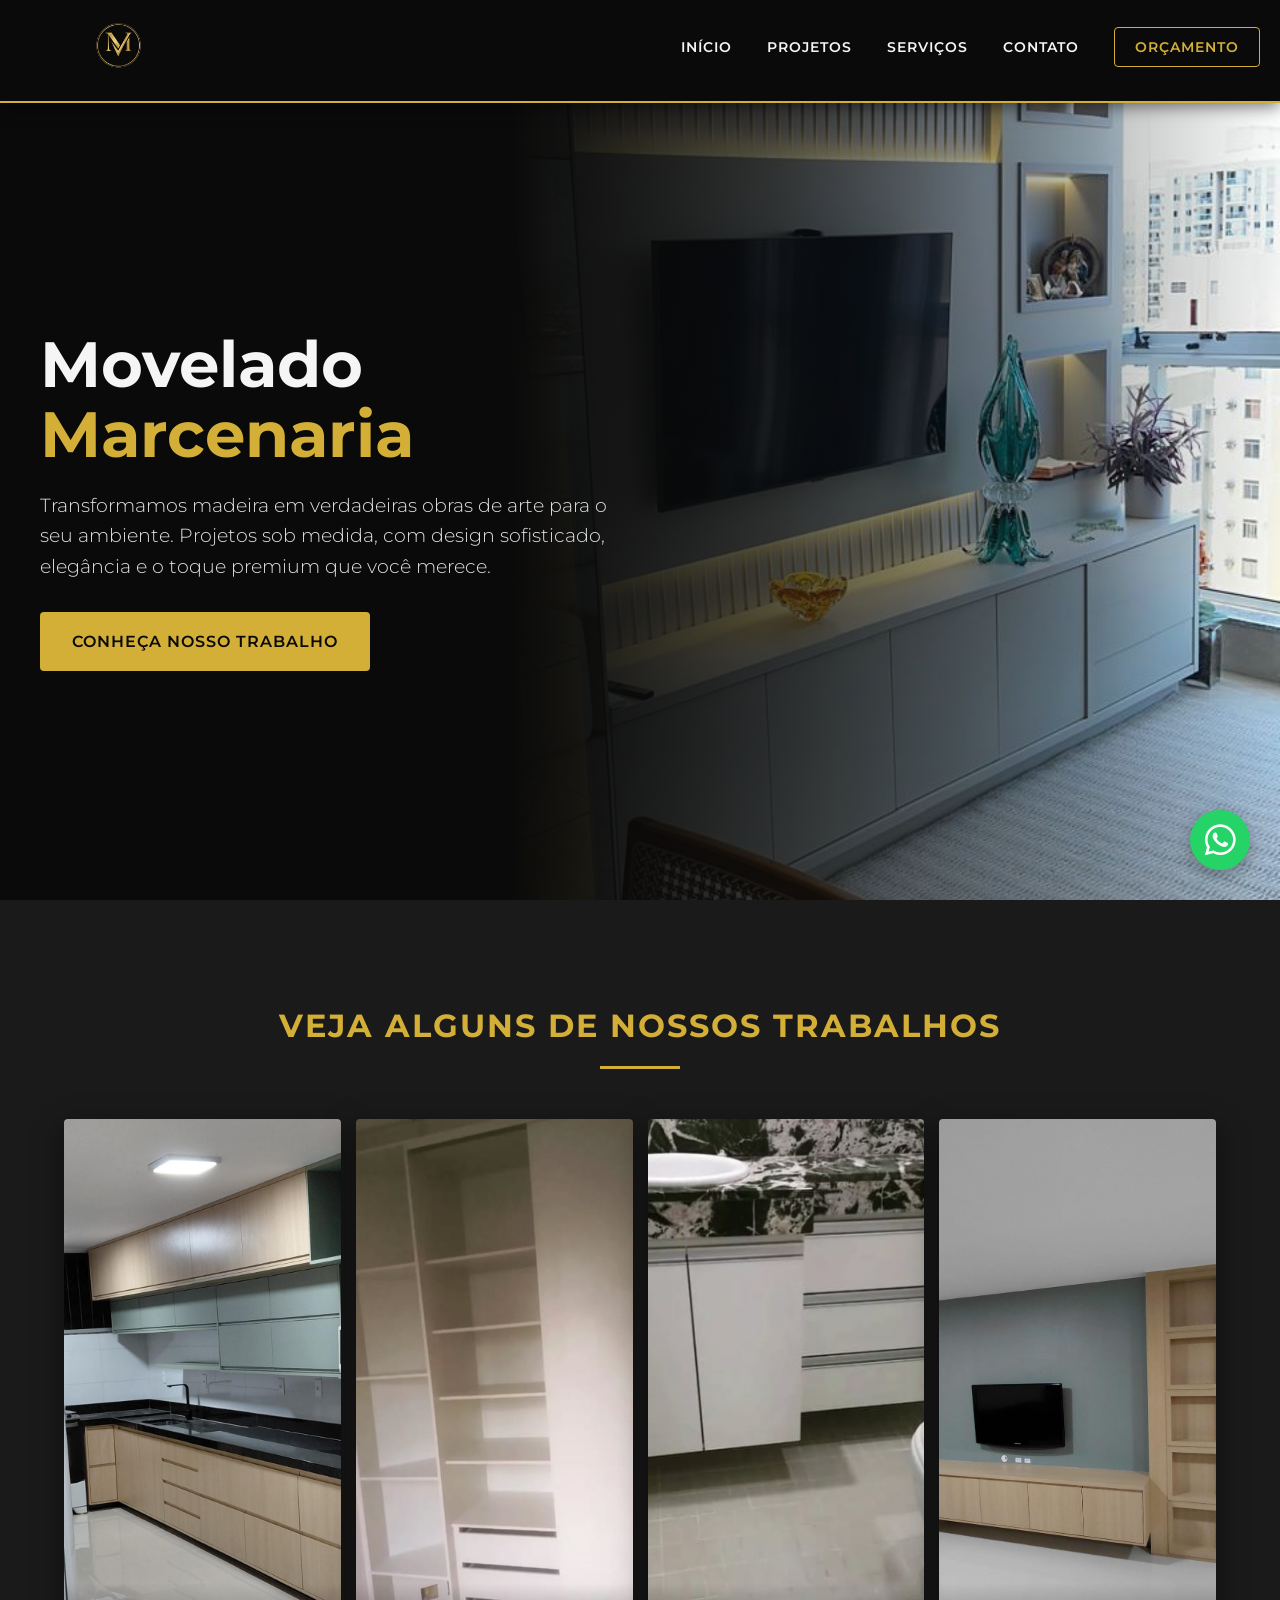
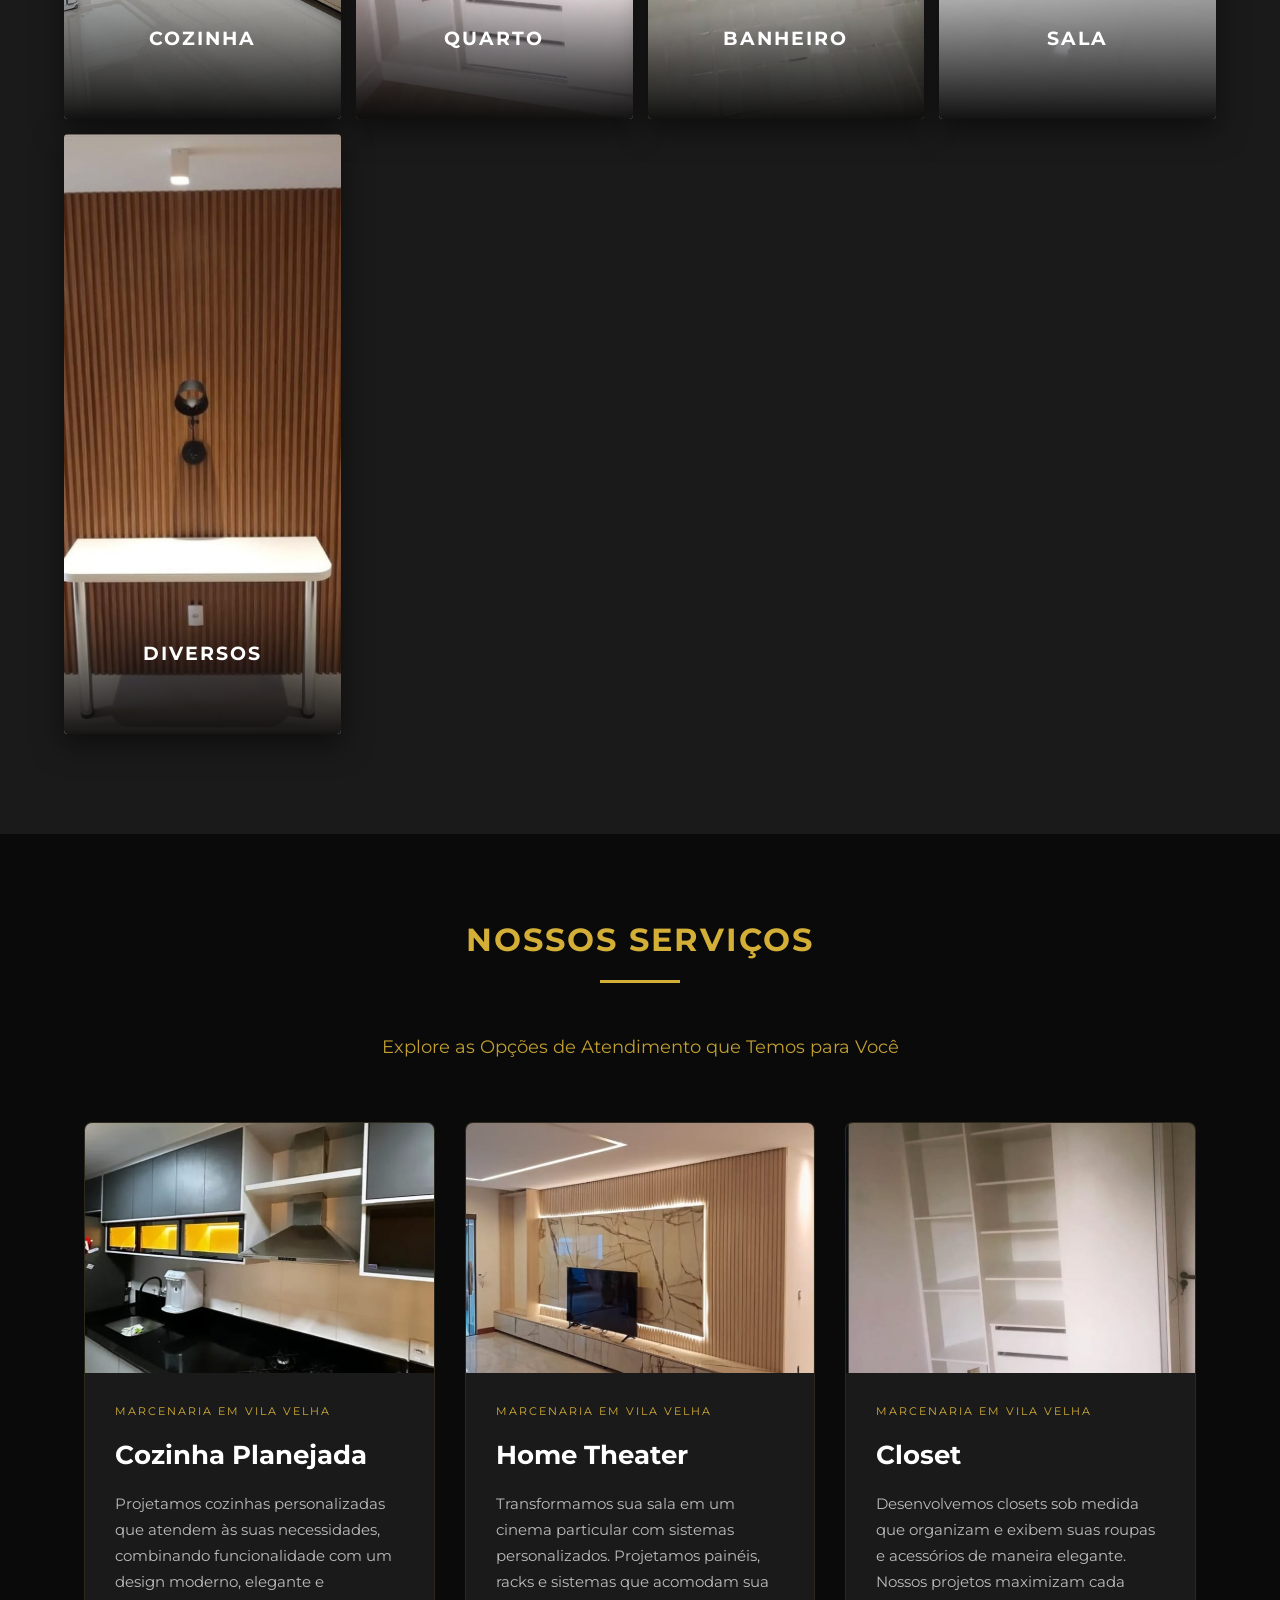
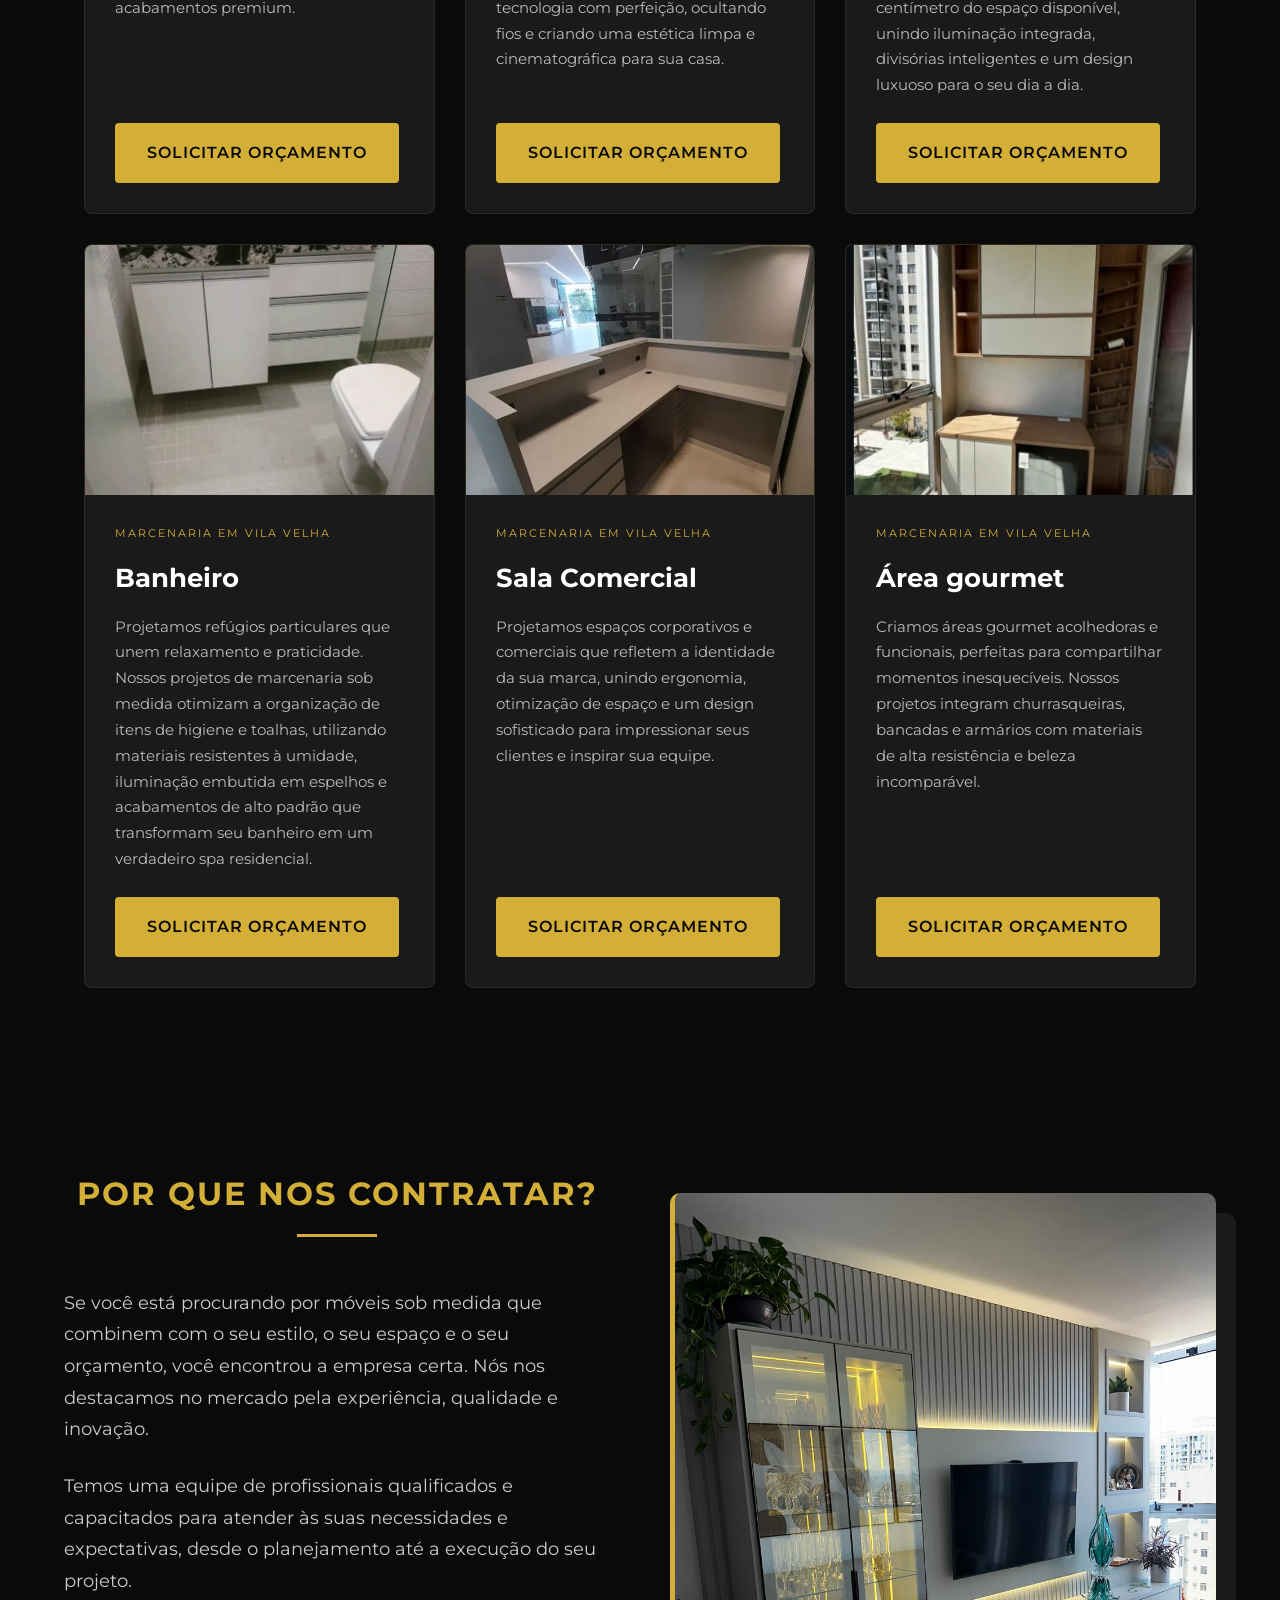
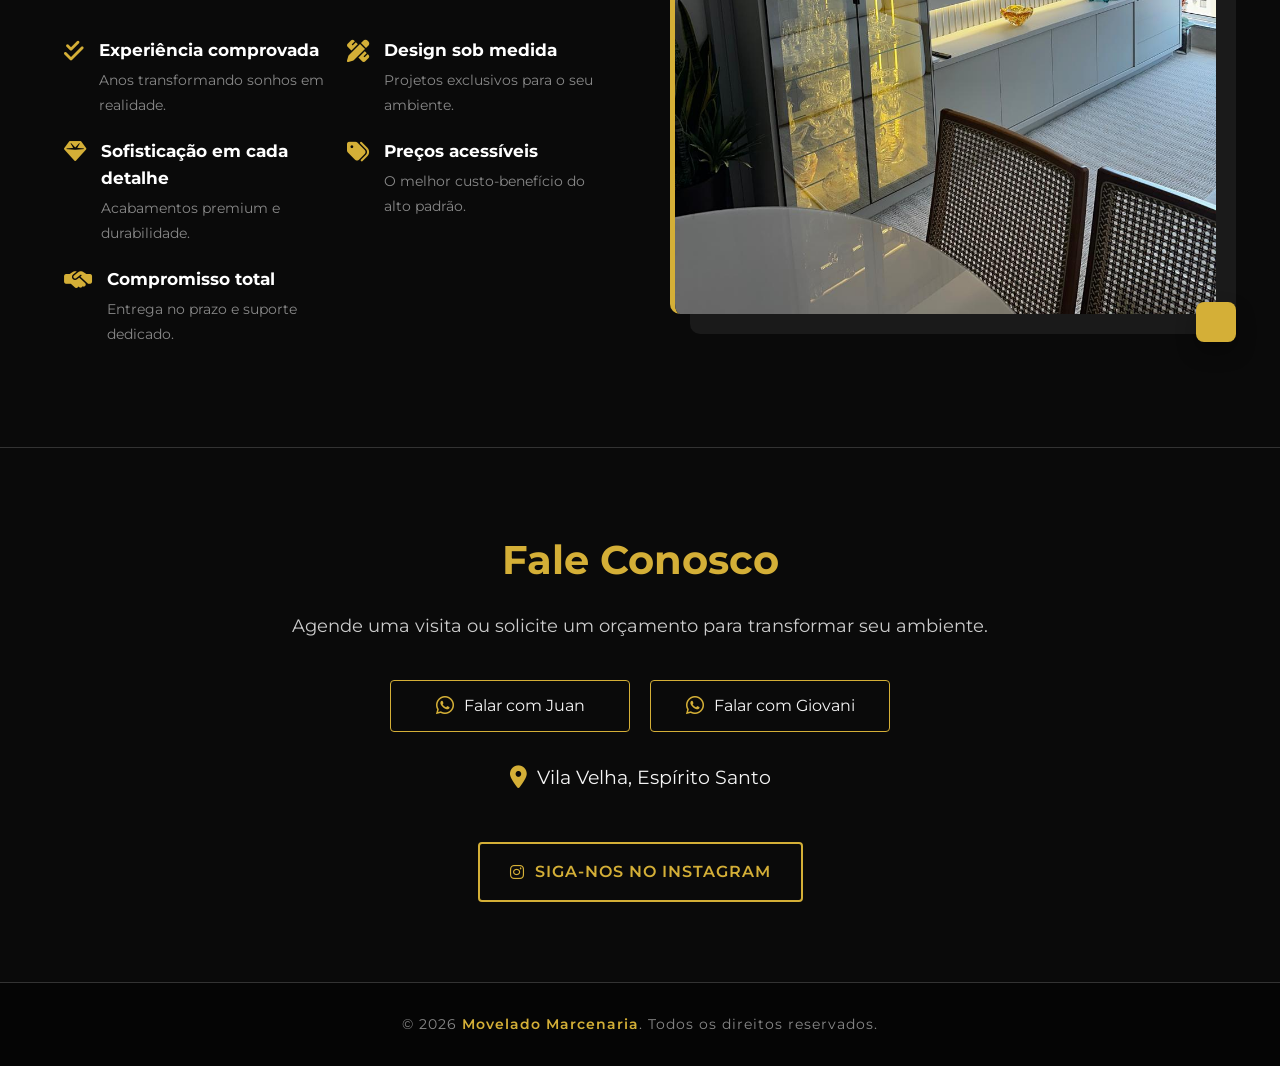
==== commit bb669868: "Add files via upload" ====
--- a/index.html
+++ b/index.html
@@ -12,11 +12,11 @@
     <link rel="stylesheet" href="https://cdnjs.cloudflare.com/ajax/libs/font-awesome/6.4.0/css/all.min.css">
     <link rel="stylesheet" href="style.css">
     <!-- Favicon -->
-    <link rel="icon" type="image/png" href="imagens/brand/favicon.png">
-    <link rel="apple-touch-icon" href="imagens/brand/favicon.png">
+    <link rel="icon" type="image/png" href="imagens/brand/favicon (2).png">
+    <link rel="apple-touch-icon" href="imagens/brand/favicon (2).png">
 </head>
 <body>
-    <!-- Preloader -->
+    <!-- Preloader (fora do site-content para não ser afetado) -->
     <div class="preloader">
         <div class="preloader-content">
             <div class="preloader-text">Movelado</div>
@@ -25,288 +25,215 @@
             </div>
         </div>
     </div>
-    <!-- Hero Section -->
-    <section class="hero" id="home">
-        <div class="hero-overlay"></div>
-        <div class="container hero-content">
-            <div class="hero-text">
-                <h1>Movelado <span>Marcenaria</span></h1>
-                <p>Transformamos madeira em verdadeiras obras de arte para o seu ambiente. Projetos sob medida, com design sofisticado, elegância e o toque premium que você merece.</p>
-                <a href="#portfolio" class="btn btn-primary">Conheça nosso trabalho</a>
-            </div>
-            <!-- Lado direito vazio para destacar a imagem de fundo -->
-            <div class="hero-empty"></div>
+
+    <!-- Overlay: bloqueia cliques no fundo sem borrar a barra lateral -->
+    <div class="menu-overlay" id="menu-overlay"></div>
+
+    <!-- Barra lateral: fora do site-content para não receber o blur -->
+    <nav class="nav-menu" id="nav-menu">
+        <ul>
+            <li><a href="#home">Início</a></li>
+            <li><a href="#portfolio">Projetos</a></li>
+            <li><a href="#servicos">Serviços</a></li>
+            <li><a href="#contato">Contato</a></li>
+            <li><a href="https://wa.me/5527988982365?text=Olá! Gostaria de fazer um Orçamento" class="nav-cta">Orçamento</a></li>
+        </ul>
+    </nav>
+
+    <!-- site-content: recebe o blur no mobile quando o menu abre -->
+    <div class="site-content">
+
+        <!-- Header: logo + botão hambúrguer (sem nav aqui — ela está fora) -->
+        <header class="main-header">
+            <div class="container header-container">
+                <div class="logo">
+                    <img src="imagens/brand/favicon (2).png" alt="Movelado Marcenaria">
+                </div>
+                <div class="mobile-menu-icon" id="mobile-menu-icon">
+                    <i class="fa-solid fa-bars"></i>
+                </div>
+            </div>
+        </header>
+
+        <!-- Hero Section -->
+        <section class="hero" id="home">
+            <div class="hero-overlay"></div>
+            <div class="container hero-content">
+                <div class="hero-text">
+                    <h1>Movelado <span>Marcenaria</span></h1>
+                    <p>Transformamos madeira em verdadeiras obras de arte para o seu ambiente. Projetos sob medida, com design sofisticado, elegância e o toque premium que você merece.</p>
+                    <a href="#portfolio" class="btn btn-primary">Conheça nosso trabalho</a>
+                </div>
+                <div class="hero-empty"></div>
+            </div>
+        </section>
+
+        <!-- Portfolio Section -->
+        <section class="portfolio" id="portfolio">
+            <div class="container">
+                <h2 class="section-title">Veja Alguns De Nossos Trabalhos</h2>
+                <div class="portfolio-grid">
+                    <div class="portfolio-item" onclick="openGallery('cozinha', 3)">
+                        <img src="imagens/cozinha/1.jpeg" alt="Cozinha Planejada">
+                        <div class="portfolio-overlay"><h3>Cozinha</h3><p>Ver fotos <i class="fa-solid fa-arrow-right"></i></p></div>
+                    </div>
+                    <div class="portfolio-item" onclick="openGallery('quarto', 1)">
+                        <img src="imagens/quarto/1.jpeg" alt="Dormitório Planejado">
+                        <div class="portfolio-overlay"><h3>Quarto</h3><p>Ver fotos <i class="fa-solid fa-arrow-right"></i></p></div>
+                    </div>
+                    <div class="portfolio-item" onclick="openGallery('banheiro', 3)">
+                        <img src="imagens/banheiro/1.jpeg" alt="Banheiro Planejado">
+                        <div class="portfolio-overlay"><h3>Banheiro</h3><p>Ver fotos <i class="fa-solid fa-arrow-right"></i></p></div>
+                    </div>
+                    <div class="portfolio-item" onclick="openGallery('sala', 4)">
+                        <img src="imagens/sala/2.jpeg" alt="Sala de Estar">
+                        <div class="portfolio-overlay"><h3>Sala</h3><p>Ver fotos <i class="fa-solid fa-arrow-right"></i></p></div>
+                    </div>
+                    <div class="portfolio-item" onclick="openGallery('diversos', 7)">
+                        <img src="imagens/diversos/1.jpeg" alt="Outros Trabalhos">
+                        <div class="portfolio-overlay"><h3>Diversos</h3><p>Ver fotos <i class="fa-solid fa-arrow-right"></i></p></div>
+                    </div>
+                </div>
+            </div>
+        </section>
+
+        <!-- Modal para Galeria -->
+        <div id="galleryModal" class="modal">
+            <span class="close-modal">&times;</span>
+            <div class="modal-content">
+                <div id="galleryImages" class="gallery-slider"></div>
+                <a class="prev" onclick="changeSlide(-1)">&#10094;</a>
+                <a class="next" onclick="changeSlide(1)">&#10095;</a>
+            </div>
+            <div class="caption-container"><p id="caption"></p></div>
         </div>
-    </section>
-
-  <header class="main-header">
-    <div class="container header-container">
-        <div class="logo">
-            <img src="imagens/brand/favicon (2).png" alt="Movelado Marcenaria">
-        </div>
-        
-        <div class="mobile-menu-icon" id="mobile-menu-icon">
-            <i class="fa-solid fa-bars"></i>
-        </div>
-
-        <nav class="nav-menu" id="nav-menu">
-            <ul>
-                <li><a href="#home">Início</a></li>
-                <li><a href="#portfolio">Projetos</a></li>
-                <li><a href="#servicos">Serviços</a></li>
-                <li><a href="#contato">Contato</a></li>
-                <li><a href="https://wa.me/5527988982365?text=Olá! Gostaria de fazer um Orçamento" class="nav-cta">Orçamento</a></li>
-            </ul>
-        </nav>
-    </div>
-</header>
-    <!-- Portfolio Section -->
-    <section class="portfolio" id="portfolio">
-        <div class="container">
-            <h2 class="section-title">Veja Alguns De Nossos Trabalhos</h2>
-        
-            <div class="portfolio-grid">
-                
-                <!-- Cozinha -->
-                <div class="portfolio-item" onclick="openGallery('cozinha', 3)">
-                    <img src="imagens/cozinha/1.jpeg" alt="Cozinha Planejada">
-                    <div class="portfolio-overlay">
-                        <h3>Cozinha</h3>
-                        <p>Ver fotos <i class="fa-solid fa-arrow-right"></i></p>
-                    </div>
-                </div>
-
-                <!-- Dormitório (Quarto) -->
-                <div class="portfolio-item" onclick="openGallery('quarto', 1)">
-                    <img src="imagens/quarto/1.jpeg" alt="Dormitório Planejado">
-                    <div class="portfolio-overlay">
-                        <h3>Quarto</h3>
-                        <p>Ver fotos <i class="fa-solid fa-arrow-right"></i></p>
-                    </div>
-                </div>
-
-                <!-- Banheiro -->
-                <div class="portfolio-item" onclick="openGallery('banheiro', 3)">
-                    <img src="imagens/banheiro/1.jpeg" alt="Banheiro Planejado">
-                    <div class="portfolio-overlay">
-                        <h3>Banheiro</h3>
-                        <p>Ver fotos <i class="fa-solid fa-arrow-right"></i></p>
-                    </div>
-                </div>
-
-                <!-- Sala de Estar -->
-                <div class="portfolio-item" onclick="openGallery('sala', 4)">
-                    <img src="imagens/sala/2.jpeg" alt="Sala de Estar">
-                    <div class="portfolio-overlay">
-                        <h3>Sala</h3>
-                        <p>Ver fotos <i class="fa-solid fa-arrow-right"></i></p>
-                    </div>
-                </div>
-
-                <!-- Diversos -->
-                <div class="portfolio-item" onclick="openGallery('diversos', 7)">
-                    <img src="imagens/diversos/1.jpeg" alt="Outros Trabalhos">
-                    <div class="portfolio-overlay">
-                        <h3>Diversos</h3>
-                        <p>Ver fotos <i class="fa-solid fa-arrow-right"></i></p>
-                    </div>
-                </div>
-            </div>
-        </div>
-    </section>
-
-    <!-- Modal para Galeria -->
-    <div id="galleryModal" class="modal">
-        <span class="close-modal">&times;</span>
-        <div class="modal-content">
-            <div id="galleryImages" class="gallery-slider">
-                <!-- Imagens serão carregadas dinamicamente via JS -->
-            </div>
-            <a class="prev" onclick="changeSlide(-1)">&#10094;</a>
-            <a class="next" onclick="changeSlide(1)">&#10095;</a>
-        </div>
-        <div class="caption-container">
-            <p id="caption"></p>
-        </div>
-    </div>
-
-    <!-- Sections dos serviços -->
-<section class="services" id="servicos">
-    <div class="container">
-        <div class="section-header">
-            <h2 class="section-title">Nossos Serviços</h2>
-            <p class="section-subtitle">Explore as Opções de Atendimento que Temos para Você</p>
-        </div>
-
-        <div class="services-grid-images">
-            <div class="service-card-image">
-                <div class="card-image-wrapper">
-                    <img src="imagens/cozinha/2.jpeg" alt="Cozinha Planejada">
-                </div>
-                <div class="card-content">
-        <span class="service-location">Marcenaria em Vila Velha</span>
-        <h3>Cozinha Planejada</h3>
-        <p>Projetamos cozinhas personalizadas que atendem às suas necessidades, combinando funcionalidade com um design moderno, elegante e acabamentos premium.</p>
-        <a href="https://wa.me/5527988982365?text=Olá! Gostaria de um orçamento para Cozinha Planejada." class="btn btn-primary card-cta">  Solicitar Orçamento </a>
-    </div>
-            </div>
-
-            <div class="service-card-image">
-                <div class="card-image-wrapper">
-                    <img src="imagens/sala/4.jpeg" alt="Home Theater Planejado">
-                </div>
-                <div class="card-content">
-                    <span class="service-location">Marcenaria em Vila Velha</span>
-                    <h3>Home Theater</h3>
-                    <p>Transformamos sua sala em um cinema particular com sistemas personalizados.
-                        Projetamos painéis, racks e sistemas que acomodam sua tecnologia com perfeição, ocultando fios e criando uma estética limpa e 
-                        cinematográfica para sua casa
-                    </p>
-                    <a href="https://wa.me/5527988982365?text=Olá! Gostaria de um orçamento para um Home Theater" class="btn btn-primary card-cta">Solicitar Orçamento</a>
-                </div>
-            </div>
-
-            <div class="service-card-image">
-                <div class="card-image-wrapper">
-                    <img src="imagens/quarto/1.jpeg" alt="Closet Planejado">
-                </div>
-                <div class="card-content">
-                    <span class="service-location">Marcenaria em Vila Velha</span>
-                    <h3>Closet</h3>
-                    <p>Desenvolvemos closets sob medida que organizam e exibem suas roupas e acessórios de maneira elegante. Nossos projetos maximizam cada centímetro do espaço disponível, unindo iluminação integrada, divisórias inteligentes e um design luxuoso para o seu dia a dia.</p>
-                    <a href="https://wa.me/5527988982365?text=Olá! Gostaria de um orçamento para um Closet" class="btn btn-primary card-cta">Solicitar Orçamento</a>
-                </div>
-            </div>
-                <div class="service-card-image">
-                <div class="card-image-wrapper">
-                    <img src="imagens/banheiro/1.jpeg" alt="Banheiro">
-                </div>
-                <div class="card-content">
-                    <span class="service-location">Marcenaria em Vila Velha</span>
-                    <h3>Banheiro</h3>
-                    <p>Projetamos refúgios particulares que unem relaxamento e praticidade. Nossos projetos de marcenaria sob medida otimizam a organização de itens de higiene e toalhas, utilizando materiais resistentes à umidade, iluminação embutida em espelhos e acabamentos de alto padrão que transformam seu banheiro em um verdadeiro spa residencial.</p>
-                    <a href="https://wa.me/5527988982365?text=Olá! Gostaria de um orçamento para um Closet" class="btn btn-primary card-cta">Solicitar Orçamento</a>
-                </div>
-            </div>
-    <!-- Falta imagens/um tema para por aqui vou falar com o patrão--> 
-              <div class="service-card-image">
-                <div class="card-image-wrapper">
-                    <img src="imagens/quarto/1.jpeg" alt="Closet Planejado">
-                </div>
-                <div class="card-content">
-                    <span class="service-location">Marcenaria em Vila Velha</span>
-                    <h3>Sala Comercial</h3>
-                    <p>Desenvolvemos closets sob medida que organizam e exibem suas roupas e acessórios de maneira elegante. Nossos projetos maximizam cada centímetro do espaço disponível, unindo iluminação integrada, divisórias inteligentes e um design luxuoso para o seu dia a dia.</p>
-                    <a href="https://wa.me/5527988982365?text=Olá! Gostaria de um orçamento para um Closet" class="btn btn-primary card-cta">Solicitar Orçamento</a>
-                </div>
-            </div>
-    <!-- Falta imagens/um tema para por aqui vou falar com o patrão--> 
-              <div class="service-card-image">
-                <div class="card-image-wrapper">
-                    <img src="imagens/quarto/1.jpeg" alt="Closet Planejado">
-                </div>
-                <div class="card-content">
-                    <span class="service-location">Marcenaria em Vila Velha</span>
-                    <h3>Área gourmet</h3>
-                    <p>Desenvolvemos closets sob medida que organizam e exibem suas roupas e acessórios de maneira elegante. Nossos projetos maximizam cada centímetro do espaço disponível, unindo iluminação integrada, divisórias inteligentes e um design luxuoso para o seu dia a dia.</p>
-                    <a href="https://wa.me/5527988982365?text=Olá! Gostaria de um orçamento para um Closet" class="btn btn-primary card-cta">Solicitar Orçamento</a>
-                </div>
-            </div>
-    </div>
-</section>
-<section class="about-us" id="sobre">
-    <div class="container">
-        <div class="about-wrapper">
-            <div class="about-content">
-                <h2 class="section-title left">Por Que <span>Nos Contratar?</span></h2>
-                <p class="about-description">
-                    Se você está procurando por móveis sob medida que combinem com o seu estilo, o seu espaço e o seu orçamento, você encontrou a empresa certa. Nós nos destacamos no mercado pela experiência, qualidade e inovação. 
-                </p>
-                <p class="about-description">
-                    Temos uma equipe de profissionais qualificados e capacitados para atender às suas necessidades e expectativas, desde o planejamento até a execução do seu projeto.
-                </p>
-
-                <div class="features-list">
-                    <div class="feature-item">
-                        <i class="fa-solid fa-check-double"></i>
-                        <div>
-                            <strong>Experiência comprovada</strong>
-                            <span>Anos transformando sonhos em realidade.</span>
-                        </div>
-                    </div>
-                    <div class="feature-item">
-                        <i class="fa-solid fa-pen-ruler"></i>
-                        <div>
-                            <strong>Design sob medida</strong>
-                            <span>Projetos exclusivos para o seu ambiente.</span>
-                        </div>
-                    </div>
-                    <div class="feature-item">
-                        <i class="fa-solid fa-gem"></i>
-                        <div>
-                            <strong>Sofisticação em cada detalhe</strong>
-                            <span>Acabamentos premium e durabilidade.</span>
-                        </div>
-                    </div>
-                    <div class="feature-item">
-                        <i class="fa-solid fa-tags"></i>
-                        <div>
-                            <strong>Preços acessíveis</strong>
-                            <span>O melhor custo-benefício do alto padrão.</span>
-                        </div>
-                    </div>
-                    <div class="feature-item">
-                        <i class="fa-solid fa-handshake-simple"></i>
-                        <div>
-                            <strong>Compromisso total</strong>
-                            <span>Entrega no prazo e suporte dedicado.</span>
-                        </div>
-                    </div>
-                </div>
-            </div>
-            
-            <div class="about-image">
-                <img src="imagens/sala/1.jpeg" alt="Trabalho de Marcenaria Fina">
-                <div class="experience-badge">
-                </div>
-            </div>
-        </div>
-    </div>
-</section>
-    <section class="contato" id="contato">
-        <div class="container">
-            <div class="contato-content">
-                <h2>Fale Conosco</h2>
-                <p>Agende uma visita ou solicite um orçamento para transformar seu ambiente.</p>
-                    <a href="https://wa.me/5527988982365?text=Olá! Gostaria de fazer um Orçamento" target="_blank" rel="noopener noreferrer" class="btn-whatsapp">
-                        <i class="fa-brands fa-whatsapp"></i> Juan: (27) 98898-2365 
+
+        <!-- Serviços -->
+        <section class="services" id="servicos">
+            <div class="container">
+                <div class="section-header">
+                    <h2 class="section-title">Nossos Serviços</h2>
+                    <p class="section-subtitle">Explore as Opções de Atendimento que Temos para Você</p>
+                </div>
+                <div class="services-grid-images">
+                    <div class="service-card-image">
+                        <div class="card-image-wrapper"><img src="imagens/cozinha/2.jpeg" alt="Cozinha Planejada"></div>
+                        <div class="card-content">
+                            <span class="service-location">Marcenaria em Vila Velha</span>
+                            <h3>Cozinha Planejada</h3>
+                            <p>Projetamos cozinhas personalizadas que atendem às suas necessidades, combinando funcionalidade com um design moderno, elegante e acabamentos premium.</p>
+                            <a href="https://wa.me/5527988982365?text=Olá! Gostaria de um orçamento para Cozinha Planejada." class="btn btn-primary card-cta">Solicitar Orçamento</a>
+                        </div>
+                    </div>
+                    <div class="service-card-image">
+                        <div class="card-image-wrapper"><img src="imagens/sala/4.jpeg" alt="Home Theater Planejado"></div>
+                        <div class="card-content">
+                            <span class="service-location">Marcenaria em Vila Velha</span>
+                            <h3>Home Theater</h3>
+                            <p>Transformamos sua sala em um cinema particular com sistemas personalizados. Projetamos painéis, racks e sistemas que acomodam sua tecnologia com perfeição, ocultando fios e criando uma estética limpa e cinematográfica para sua casa.</p>
+                            <a href="https://wa.me/5527988982365?text=Olá! Gostaria de um orçamento para um Home Theater" class="btn btn-primary card-cta">Solicitar Orçamento</a>
+                        </div>
+                    </div>
+                    <div class="service-card-image">
+                        <div class="card-image-wrapper"><img src="imagens/quarto/1.jpeg" alt="Closet Planejado"></div>
+                        <div class="card-content">
+                            <span class="service-location">Marcenaria em Vila Velha</span>
+                            <h3>Closet</h3>
+                            <p>Desenvolvemos closets sob medida que organizam e exibem suas roupas e acessórios de maneira elegante. Nossos projetos maximizam cada centímetro do espaço disponível, unindo iluminação integrada, divisórias inteligentes e um design luxuoso para o seu dia a dia.</p>
+                            <a href="https://wa.me/5527988982365?text=Olá! Gostaria de um orçamento para um Closet" class="btn btn-primary card-cta">Solicitar Orçamento</a>
+                        </div>
+                    </div>
+                    <div class="service-card-image">
+                        <div class="card-image-wrapper"><img src="imagens/banheiro/1.jpeg" alt="Banheiro"></div>
+                        <div class="card-content">
+                            <span class="service-location">Marcenaria em Vila Velha</span>
+                            <h3>Banheiro</h3>
+                            <p>Projetamos refúgios particulares que unem relaxamento e praticidade. Nossos projetos de marcenaria sob medida otimizam a organização de itens de higiene e toalhas, utilizando materiais resistentes à umidade, iluminação embutida em espelhos e acabamentos de alto padrão que transformam seu banheiro em um verdadeiro spa residencial.</p>
+                            <a href="https://wa.me/5527988982365?text=Olá! Gostaria de um orçamento para um Banheiro" class="btn btn-primary card-cta">Solicitar Orçamento</a>
+                        </div>
+                    </div>
+                    <div class="service-card-image">
+                        <div class="card-image-wrapper"><img src="imagens/diversos/5.jpeg" alt="Sala Comercial"></div>
+                        <div class="card-content">
+                            <span class="service-location">Marcenaria em Vila Velha</span>
+                            <h3>Sala Comercial</h3>
+                            <p>Projetamos espaços corporativos e comerciais que refletem a identidade da sua marca, unindo ergonomia, otimização de espaço e um design sofisticado para impressionar seus clientes e inspirar sua equipe.</p>
+                            <a href="https://wa.me/5527988982365?text=Olá! Gostaria de um orçamento para Sala Comercial" class="btn btn-primary card-cta">Solicitar Orçamento</a>
+                        </div>
+                    </div>
+                    <div class="service-card-image">
+                        <div class="card-image-wrapper"><img src="imagens/diversos/3.jpeg" alt="Área Gourmet"></div>
+                        <div class="card-content">
+                            <span class="service-location">Marcenaria em Vila Velha</span>
+                            <h3>Área gourmet</h3>
+                            <p>Criamos áreas gourmet acolhedoras e funcionais, perfeitas para compartilhar momentos inesquecíveis. Nossos projetos integram churrasqueiras, bancadas e armários com materiais de alta resistência e beleza incomparável.</p>
+                            <a href="https://wa.me/5527988982365?text=Olá! Gostaria de um orçamento para Área Gourmet" class="btn btn-primary card-cta">Solicitar Orçamento</a>
+                        </div>
+                    </div>
+                </div>
+            </div>
+        </section>
+
+        <!-- Por Que Nos Contratar -->
+        <section class="about-us" id="sobre">
+            <div class="container">
+                <div class="about-wrapper">
+                    <div class="about-content">
+                        <h2 class="section-title left">Por Que <span>Nos Contratar?</span></h2>
+                        <p class="about-description">Se você está procurando por móveis sob medida que combinem com o seu estilo, o seu espaço e o seu orçamento, você encontrou a empresa certa. Nós nos destacamos no mercado pela experiência, qualidade e inovação.</p>
+                        <p class="about-description">Temos uma equipe de profissionais qualificados e capacitados para atender às suas necessidades e expectativas, desde o planejamento até a execução do seu projeto.</p>
+                        <div class="features-list">
+                            <div class="feature-item"><i class="fa-solid fa-check-double"></i><div><strong>Experiência comprovada</strong><span>Anos transformando sonhos em realidade.</span></div></div>
+                            <div class="feature-item"><i class="fa-solid fa-pen-ruler"></i><div><strong>Design sob medida</strong><span>Projetos exclusivos para o seu ambiente.</span></div></div>
+                            <div class="feature-item"><i class="fa-solid fa-gem"></i><div><strong>Sofisticação em cada detalhe</strong><span>Acabamentos premium e durabilidade.</span></div></div>
+                            <div class="feature-item"><i class="fa-solid fa-tags"></i><div><strong>Preços acessíveis</strong><span>O melhor custo-benefício do alto padrão.</span></div></div>
+                            <div class="feature-item"><i class="fa-solid fa-handshake-simple"></i><div><strong>Compromisso total</strong><span>Entrega no prazo e suporte dedicado.</span></div></div>
+                        </div>
+                    </div>
+                    <div class="about-image">
+                        <img src="imagens/sala/1.jpeg" alt="Trabalho de Marcenaria Fina">
+                        <div class="experience-badge"></div>
+                    </div>
+                </div>
+            </div>
+        </section>
+
+        <!-- Contato -->
+        <section class="contato" id="contato">
+            <div class="container">
+                <div class="contato-content">
+                    <h2>Fale Conosco</h2>
+                    <p>Agende uma visita ou solicite um orçamento para transformar seu ambiente.</p>
+                    <div class="contact-info">
+                        <a href="https://wa.me/5527988982365?text=Olá! Gostaria de fazer um Orçamento" target="_blank" rel="noopener noreferrer" class="btn-whatsapp">
+                            <i class="fa-brands fa-whatsapp"></i> Falar com Juan
+                        </a>
+                        <a href="https://wa.me/5527992969044?text=Olá! Gostaria de fazer um Orçamento" target="_blank" rel="noopener noreferrer" class="btn-whatsapp">
+                            <i class="fa-brands fa-whatsapp"></i> Falar com Giovani
+                        </a>
+                    </div>
+                    <div class="location">
+                        <i class="fa-solid fa-location-dot"></i>
+                        <span>Vila Velha, Espírito Santo</span>
+                    </div>
+                    <a href="https://www.instagram.com/movelado.marcenaria" target="_blank" rel="noopener noreferrer" class="btn btn-instagram">
+                        <i class="fa-brands fa-instagram"></i> Siga-nos no Instagram
                     </a>
-                    <div class="contact-info">
-                    <a href="https://wa.me/5527992969044?text=Olá! Gostaria de fazer um Orçamento" target="_blank" rel="noopener noreferrer" class="btn-whatsapp">
-                        <i class="fa-brands fa-whatsapp"></i> Giovani: (27) 99296-9044 
-                        </a>
-                </div>
-
-                <div class="location">
-                    <i class="fa-solid fa-location-dot"></i>
-                    <span>Vila Velha, Espírito Santo</span>
-                </div>
-
-                <a href="https://www.instagram.com/movelado.marcenaria" target="_blank" rel="noopener noreferrer" class="btn btn-instagram">
-                    <i class="fa-brands fa-instagram"></i> Siga-nos no Instagram
-                </a>
-            </div>
-        </div>
-        <a href="https://wa.me/5527988982365?text=Olá! Gostaria de fazer um Orçamento" class="whatsapp-float" target="_blank" rel="noopener noreferrer">
-    <i class="fa-brands fa-whatsapp"></i>
-</a>
-    </section>
-    <!-- Footer -->
-    <footer>
-        <div class="container text-center">
-            <p>&copy; 2026 <span>Movelado Marcenaria</span>. Todos os direitos reservados.</p>
-        </div>
-    </footer>
+                </div>
+            </div>
+            <a href="https://wa.me/5527988982365?text=Olá! Gostaria de fazer um Orçamento" class="whatsapp-float" target="_blank" rel="noopener noreferrer">
+                <i class="fa-brands fa-whatsapp"></i>
+            </a>
+        </section>
+
+        <!-- Footer -->
+        <footer>
+            <div class="container text-center">
+                <p>&copy; 2026 <span>Movelado Marcenaria</span>. Todos os direitos reservados.</p>
+            </div>
+        </footer>
+
+    </div><!-- end site-content -->
 
     <!-- Scripts -->
     <script>
@@ -405,10 +332,22 @@
         const mobileMenuIcon = document.getElementById('mobile-menu-icon');
 const navMenu = document.getElementById('nav-menu');
 const navLinks = document.querySelectorAll('.nav-menu a');
+const menuOverlay = document.getElementById('menu-overlay');
+
+function closeMenu() {
+    navMenu.classList.remove('active');
+    document.body.classList.remove('menu-open');
+    menuOverlay.classList.remove('active');
+    const icon = mobileMenuIcon.querySelector('i');
+    icon.classList.add('fa-bars');
+    icon.classList.remove('fa-xmark');
+}
 
 // Abre/Fecha o menu ao clicar no ícone
 mobileMenuIcon.addEventListener('click', () => {
     navMenu.classList.toggle('active');
+    document.body.classList.toggle('menu-open');
+    menuOverlay.classList.toggle('active');
     // Muda o ícone de bars para X quando aberto
     const icon = mobileMenuIcon.querySelector('i');
     icon.classList.toggle('fa-bars');
@@ -417,13 +356,11 @@
 
 // Fecha o menu automaticamente ao clicar em um link
 navLinks.forEach(link => {
-    link.addEventListener('click', () => {
-        navMenu.classList.remove('active');
-        const icon = mobileMenuIcon.querySelector('i');
-        icon.classList.add('fa-bars');
-        icon.classList.remove('fa-xmark');
-    });
+    link.addEventListener('click', closeMenu);
 });
+
+// Fecha o menu ao clicar fora dele (no overlay escurecido)
+menuOverlay.addEventListener('click', closeMenu);
 //
 
 
--- a/style.css
+++ b/style.css
@@ -54,58 +54,140 @@
 /* Layout Base do Header */
 .header-container {
     display: flex;
-    justify-content: space-between; /* Logo na esquerda, Menu/Ícone na direita */
+    justify-content: space-between;
     align-items: center;
     padding: 0 20px;
     max-width: 1200px;
     margin: 0 auto;
 }
 
-/* --- VERSÃO MOBILE --- */
+/* --- DESKTOP: nav posicionada fixamente na área do header, hambúrguer escondido --- */
+.nav-menu {
+    display: flex;
+    align-items: center;
+    position: fixed;
+    top: 0;
+    right: 20px;
+    height: 93px; /* mesma altura do header (padding 12px * 2 + logo ~69px) */
+    z-index: 1001; /* logo acima do header (1000) */
+}
+
+.nav-menu ul {
+    list-style: none;
+    display: flex;
+    gap: 35px;
+    align-items: center;
+    margin: 0;
+    padding: 0;
+}
+
+.nav-menu a {
+    text-decoration: none;
+    color: var(--text-light);
+    font-weight: 600;
+    font-family: var(--font-main);
+    font-size: 0.9rem;
+    text-transform: uppercase;
+    letter-spacing: 1px;
+    transition: all 0.3s ease;
+}
+
+.nav-menu a:hover {
+    color: var(--gold);
+}
+
+.mobile-menu-icon {
+    display: none;
+}
+
+/* Overlay escondido por padrão (nunca aparece no desktop) */
+.menu-overlay {
+    display: none;
+}
+
+/* --- MOBILE: hambúrguer aparece, nav vira sidebar --- */
 @media (max-width: 768px) {
-    .header-container {
-        display: flex;
-        justify-content: space-between; /* Garante a separação no mobile */
-        width: 100%;
-    }
-
+
+    /* Hambúrguer visível */
     .mobile-menu-icon {
-        display: block; /* Garante que o ícone apareça */
+        display: block;
         cursor: pointer;
-        z-index: 1100;
+        z-index: 1200;
         color: var(--gold);
         font-size: 1.8rem;
     }
 
+    /* Overlay re-ativado no mobile */
+    .menu-overlay {
+        display: block;
+        position: fixed;
+        inset: 0;
+        background-color: rgba(0, 0, 0, 0.7);
+        z-index: 1100;
+        opacity: 0;
+        visibility: hidden;
+        transition: opacity 0.4s ease, visibility 0.4s ease;
+        pointer-events: none;
+    }
+
+    .menu-overlay.active {
+        opacity: 1;
+        visibility: visible;
+        pointer-events: all;
+    }
+
+    /* Sidebar: escondida à direita por padrão */
     .nav-menu {
-        display: flex; /* Agora usamos flex para alinhar os itens dentro dele */
         position: fixed;
         top: 0;
-        right: -100%; /* Totalmente escondido à direita */
-        width: 75%;    /* Ocupa 75% da largura da tela */
+        right: -100%;
+        width: 75%;
+        max-width: 300px;
         height: 100vh;
-        background-color: rgba(10, 10, 10, 0.98); /* Quase preto sólido */
-        backdrop-filter: blur(10px);
+        background-color: var(--black);
         flex-direction: column;
         justify-content: center;
         align-items: center;
-        transition: right 0.5s cubic-bezier(0.77, 0.2, 0.05, 1.0);
-        z-index: 1000;
+        transition: right 0.4s ease-in-out;
+        z-index: 1200;
         border-left: 2px solid var(--gold);
-    }
-
-    /* Classe ativada pelo JavaScript */
+        box-shadow: -4px 0 20px rgba(0,0,0,0.5);
+    }
+
     .nav-menu.active {
-        right: 0; /* Desliza para dentro da tela */
+        right: 0;
     }
 
     .nav-menu ul {
         flex-direction: column;
         gap: 30px;
         padding: 0;
-    }
-    
-    /* Impedir que o conteúdo do site apareça embaixo do menu se estiver aberto */
+        text-align: center;
+        width: 100%;
+    }
+
+    .nav-menu a {
+        font-size: 1.2rem;
+        display: block;
+        padding: 10px 0;
+    }
+
+    .nav-cta {
+        border-color: var(--gold);
+        width: auto !important;
+        min-width: 150px;
+        padding: 12px 25px !important;
+        margin: 20px auto 0;
+        text-align: center;
+        display: inline-block;
+    }
+
+    /* Blur somente no conteúdo do site, não na barra lateral */
+    body.menu-open .site-content {
+        filter: blur(3px);
+        transition: filter 0.4s ease;
+    }
+
     body.menu-open {
         overflow: hidden;
     }
@@ -258,29 +340,7 @@
     transform: scale(1.05);
 }
 
-.nav-menu ul {
-    list-style: none;
-    display: flex;
-    gap: 35px;
-    align-items: center;
-    margin: 0;
-    padding: 0;
-}
-
-.nav-menu a {
-    text-decoration: none;
-    color: var(--text-light);
-    font-weight: 600;
-    font-family: var(--font-main);
-    font-size: 0.9rem;
-    text-transform: uppercase;
-    letter-spacing: 1px;
-    transition: all 0.3s ease;
-}
-
-.nav-menu a:hover {
-    color: var(--gold);
-}
+
 
 /* Botão de Destaque (Orçamento) */
 .nav-cta {
@@ -303,63 +363,7 @@
     padding-top: 100px; /* Compensação da altura do header fixo */
 }
 
-/* Ajuste Responsivo Simples */
-@media (max-width: 768px) {
-    .nav-menu {
-        display: none; /* Esconde o menu no mobile por enquanto */
-    }
-    .header-container {
-        justify-content: center; /* Centraliza a logo no celular */
-    }
-}
-
-/* Estilo base do ícone mobile (escondido no desktop) */
-.mobile-menu-icon {
-    display: none;
-    color: var(--gold);
-    font-size: 1.8rem;
-    cursor: pointer;
-}
-
-/* --- MEDIA QUERY PARA MOBILE --- */
-@media (max-width: 768px) {
-    .mobile-menu-icon {
-        display: block; /* Mostra o ícone no mobile */
-    }
-
-    .nav-menu {
-        position: fixed;
-        top: 80px; /* Logo abaixo do header */
-        left: -100%; /* Começa fora da tela */
-        width: 100%;
-        height: calc(100vh - 80px);
-        background-color: var(--dark-gray);
-        transition: 0.4s ease-in-out;
-        z-index: 999;
-    }
-
-    /* Classe que o JS vai adicionar para abrir o menu */
-    .nav-menu.active {
-        left: 0;
-    }
-
-    .nav-menu ul {
-        flex-direction: column; /* Itens um embaixo do outro */
-        padding-top: 50px;
-        gap: 40px;
-        align-items: center;
-    }
-
-    .nav-menu a {
-        font-size: 1.2rem;
-    }
-    
-    .nav-cta {
-        border-color: var(--gold);
-        width: 80%;
-        text-align: center;
-    }
-}
+/* Unificado na media query no topo */
 
 * {
     margin: 0;
@@ -495,7 +499,7 @@
 }
 
 .hero-text h1 {
-    font-size: 4rem;
+    font-size: clamp(2.5rem, 8vw, 4rem);
     margin-bottom: 20px;
     line-height: 1.1;
 }
@@ -543,7 +547,7 @@
 /* The Grid corresponding to the reference image */
 .portfolio-grid {
     display: grid;
-    grid-template-columns: repeat(5, 1fr);
+    grid-template-columns: repeat(auto-fit, minmax(220px, 1fr));
     gap: 15px;
 }
 
@@ -731,7 +735,9 @@
     font-size: 1rem;
     display: inline-flex;
     align-items: center;
+    justify-content: center; /* Centraliza o conteúdo no botão */
     gap: 10px;
+    width: 240px; /* Tamanho padronizado para ambos */
     border-radius: 4px;
     transition: all 0.3s ease;
     text-transform: none;
@@ -871,26 +877,31 @@
     }
     
     .portfolio-grid {
-        grid-template-columns: repeat(2, 1fr); /* 2 columns for tablets */
+        grid-template-columns: repeat(auto-fit, minmax(280px, 1fr));
         gap: 20px;
     }
     
     .portfolio-item {
         height: 500px;
     }
+
+    .about-wrapper {
+        gap: 40px;
+    }
 }
 
 @media (max-width: 768px) {
     .portfolio-grid {
-        grid-template-columns: 1fr; /* 1 column for mobile stack */
+        grid-template-columns: repeat(auto-fit, minmax(250px, 1fr));
     }
 
     .hero {
         text-align: center;
+        background-position: center;
     }
 
     .hero-overlay {
-        background: rgba(10, 10, 10, 0.7); /* Even darker for mobile center text */
+        background: rgba(10, 10, 10, 0.85);
     }
 
     .hero-content {
@@ -908,13 +919,18 @@
 
     .contact-info {
         flex-direction: column;
+        align-items: center; /* Garante que os botões fiquem centrados e empilhados */
         gap: 20px;
+    }
+
+    .section-title {
+        font-size: 1.8rem;
     }
 }
 
 @media (max-width: 576px) {
     .portfolio-grid {
-        grid-template-columns: 1fr; /* 1 column for mobile */
+        grid-template-columns: 1fr;
     }
     
     .portfolio-item {
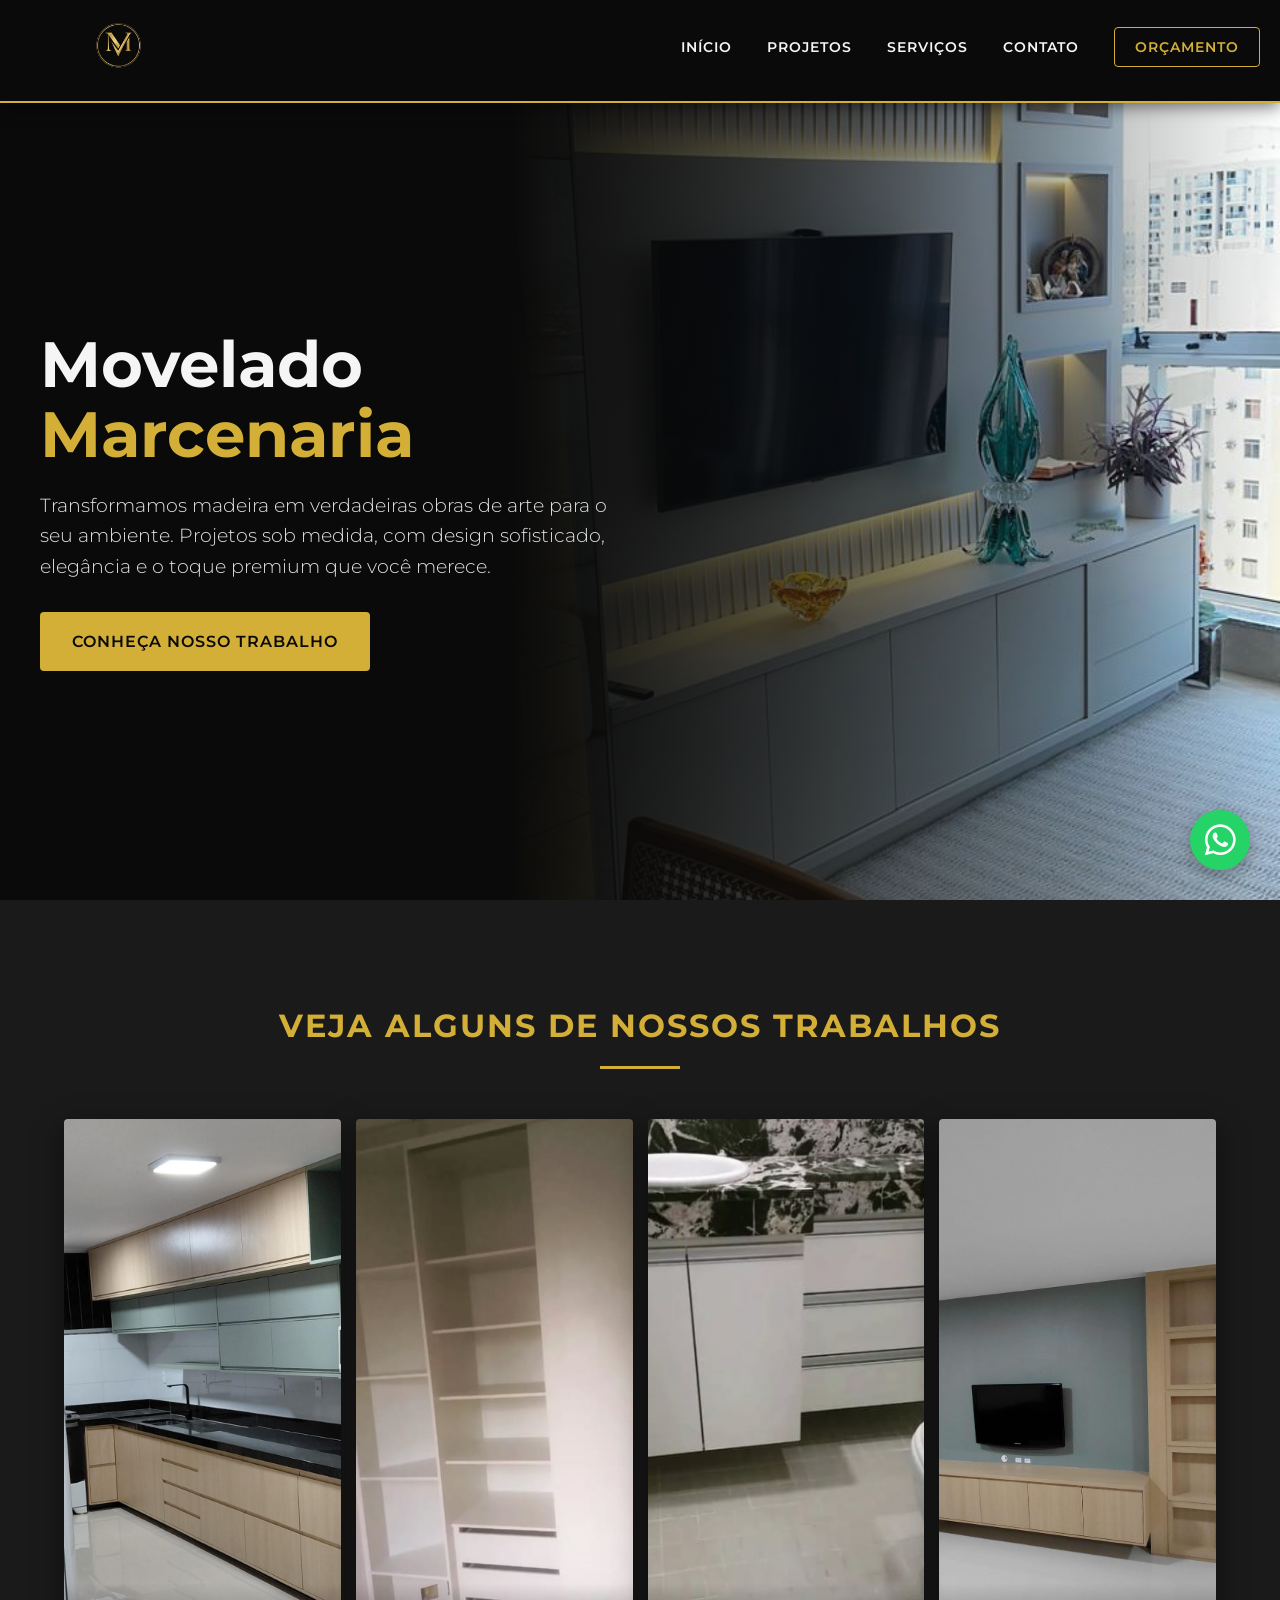
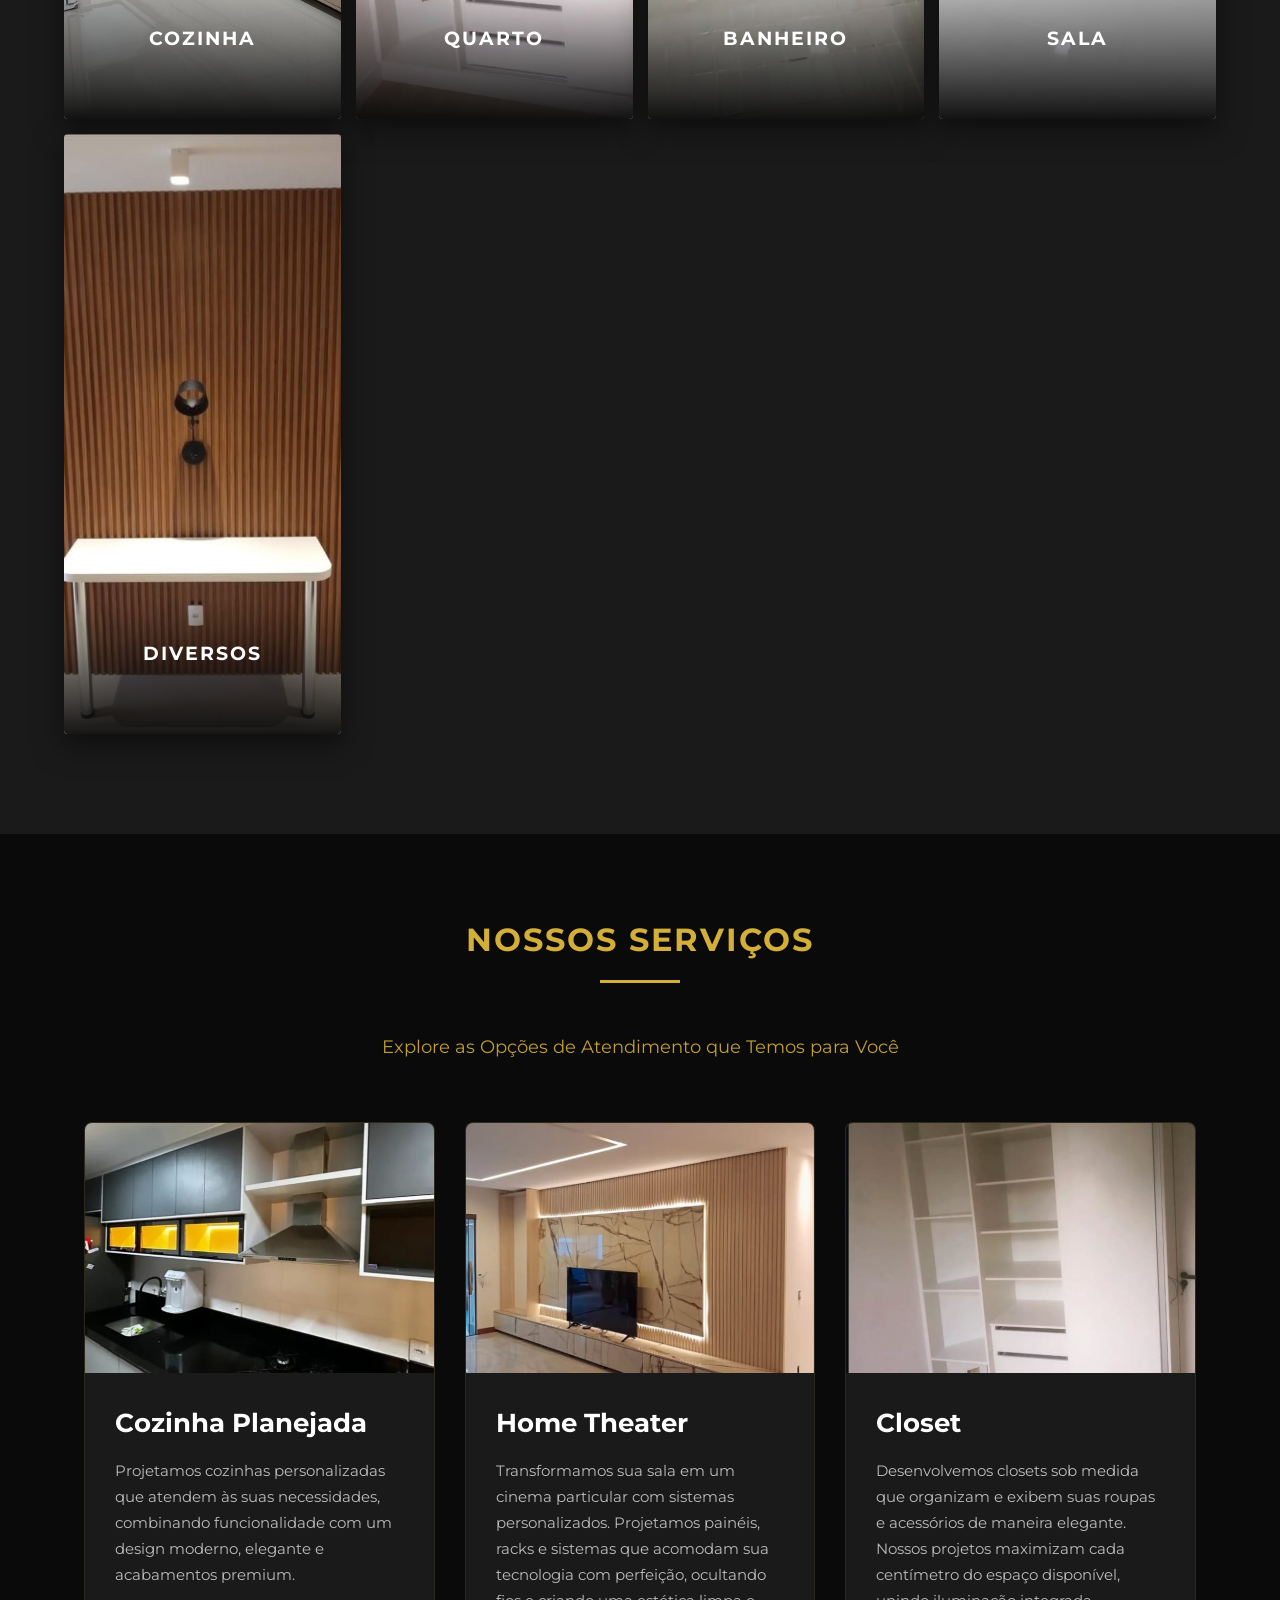
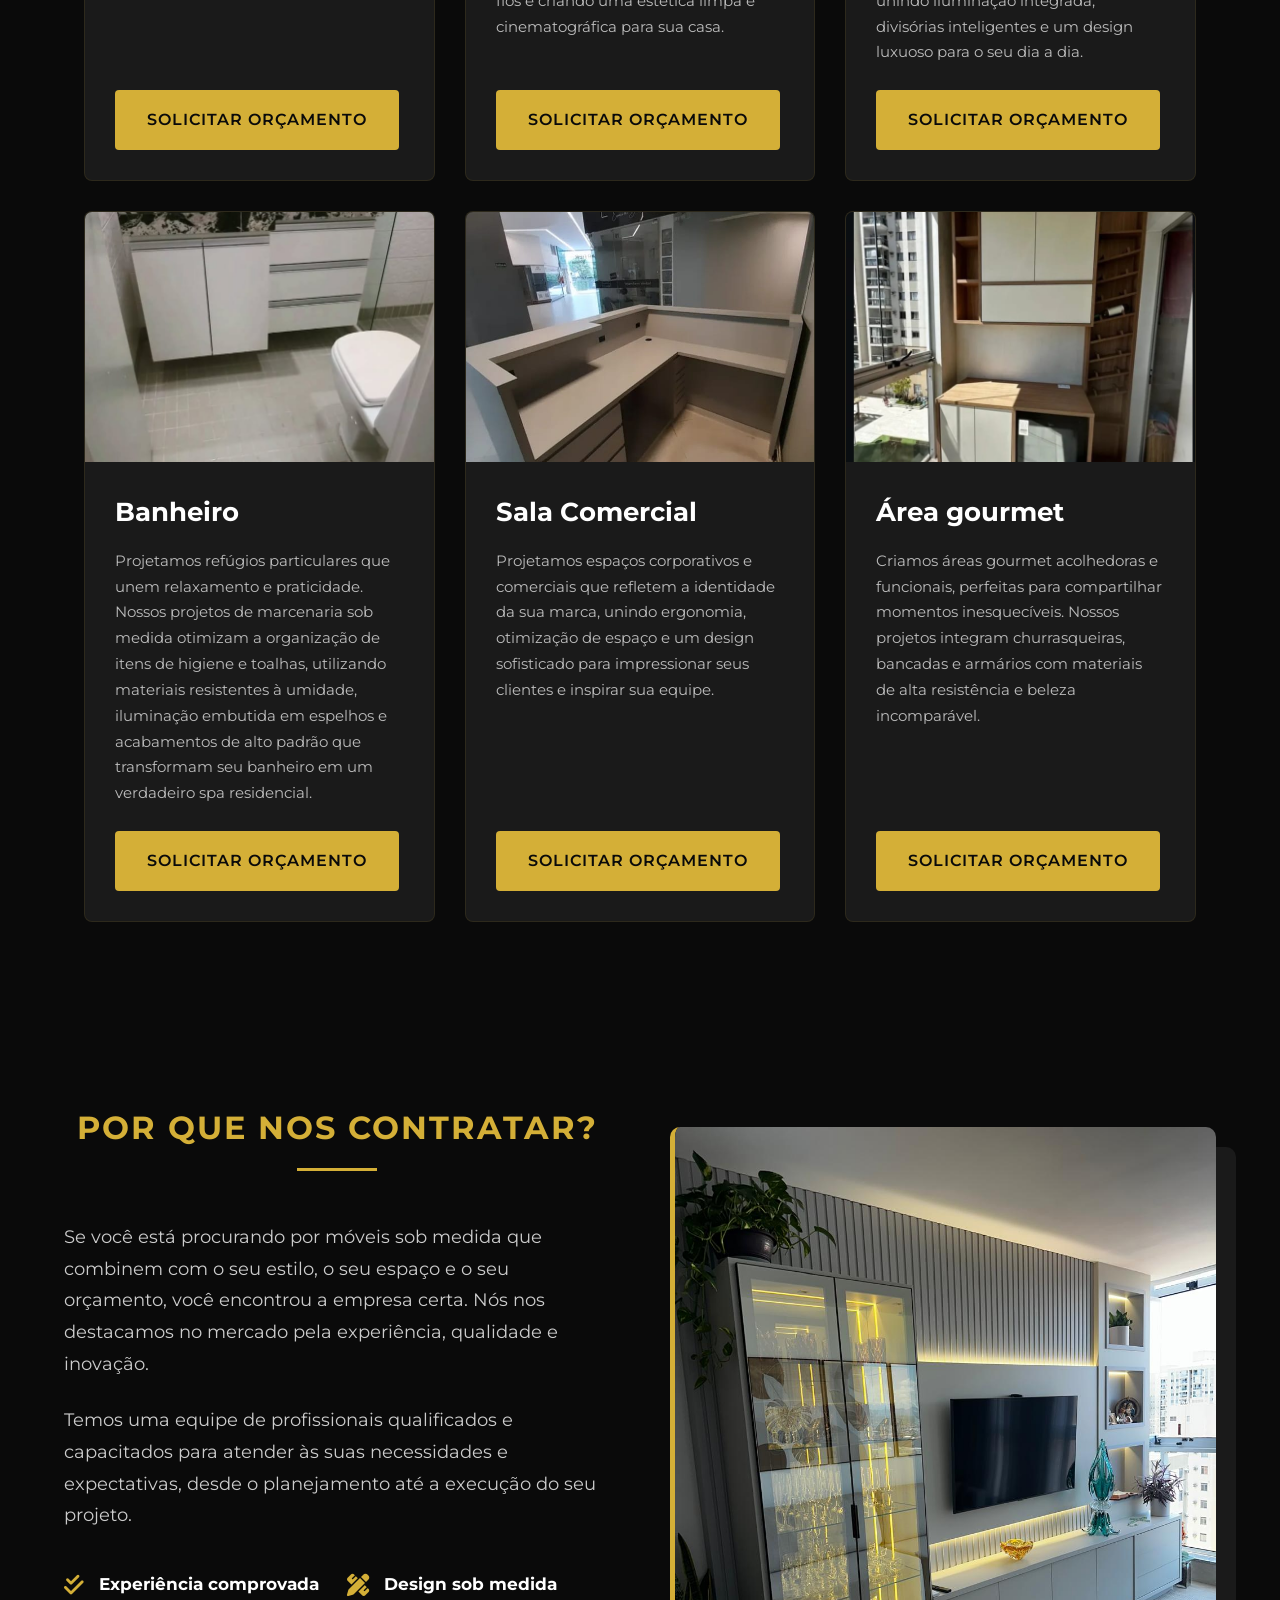
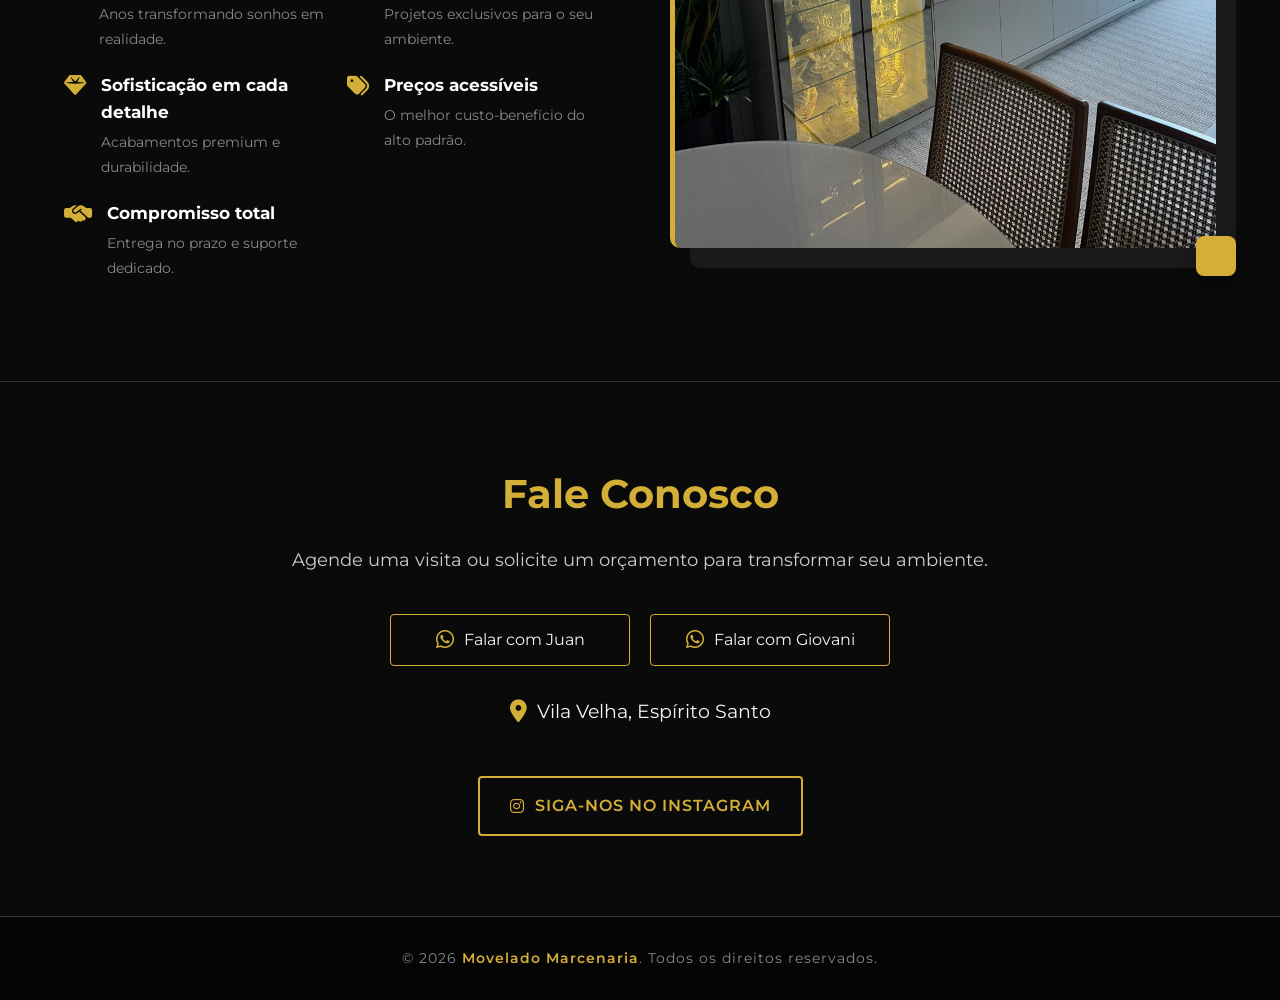
==== commit 9180fe4c: "Add files via upload" ====
--- a/index.html
+++ b/index.html
@@ -119,7 +119,6 @@
                     <div class="service-card-image">
                         <div class="card-image-wrapper"><img src="imagens/cozinha/2.jpeg" alt="Cozinha Planejada"></div>
                         <div class="card-content">
-                            <span class="service-location">Marcenaria em Vila Velha</span>
                             <h3>Cozinha Planejada</h3>
                             <p>Projetamos cozinhas personalizadas que atendem às suas necessidades, combinando funcionalidade com um design moderno, elegante e acabamentos premium.</p>
                             <a href="https://wa.me/5527988982365?text=Olá! Gostaria de um orçamento para Cozinha Planejada." class="btn btn-primary card-cta">Solicitar Orçamento</a>
@@ -128,7 +127,6 @@
                     <div class="service-card-image">
                         <div class="card-image-wrapper"><img src="imagens/sala/4.jpeg" alt="Home Theater Planejado"></div>
                         <div class="card-content">
-                            <span class="service-location">Marcenaria em Vila Velha</span>
                             <h3>Home Theater</h3>
                             <p>Transformamos sua sala em um cinema particular com sistemas personalizados. Projetamos painéis, racks e sistemas que acomodam sua tecnologia com perfeição, ocultando fios e criando uma estética limpa e cinematográfica para sua casa.</p>
                             <a href="https://wa.me/5527988982365?text=Olá! Gostaria de um orçamento para um Home Theater" class="btn btn-primary card-cta">Solicitar Orçamento</a>
@@ -137,7 +135,6 @@
                     <div class="service-card-image">
                         <div class="card-image-wrapper"><img src="imagens/quarto/1.jpeg" alt="Closet Planejado"></div>
                         <div class="card-content">
-                            <span class="service-location">Marcenaria em Vila Velha</span>
                             <h3>Closet</h3>
                             <p>Desenvolvemos closets sob medida que organizam e exibem suas roupas e acessórios de maneira elegante. Nossos projetos maximizam cada centímetro do espaço disponível, unindo iluminação integrada, divisórias inteligentes e um design luxuoso para o seu dia a dia.</p>
                             <a href="https://wa.me/5527988982365?text=Olá! Gostaria de um orçamento para um Closet" class="btn btn-primary card-cta">Solicitar Orçamento</a>
@@ -146,7 +143,6 @@
                     <div class="service-card-image">
                         <div class="card-image-wrapper"><img src="imagens/banheiro/1.jpeg" alt="Banheiro"></div>
                         <div class="card-content">
-                            <span class="service-location">Marcenaria em Vila Velha</span>
                             <h3>Banheiro</h3>
                             <p>Projetamos refúgios particulares que unem relaxamento e praticidade. Nossos projetos de marcenaria sob medida otimizam a organização de itens de higiene e toalhas, utilizando materiais resistentes à umidade, iluminação embutida em espelhos e acabamentos de alto padrão que transformam seu banheiro em um verdadeiro spa residencial.</p>
                             <a href="https://wa.me/5527988982365?text=Olá! Gostaria de um orçamento para um Banheiro" class="btn btn-primary card-cta">Solicitar Orçamento</a>
@@ -155,7 +151,6 @@
                     <div class="service-card-image">
                         <div class="card-image-wrapper"><img src="imagens/diversos/5.jpeg" alt="Sala Comercial"></div>
                         <div class="card-content">
-                            <span class="service-location">Marcenaria em Vila Velha</span>
                             <h3>Sala Comercial</h3>
                             <p>Projetamos espaços corporativos e comerciais que refletem a identidade da sua marca, unindo ergonomia, otimização de espaço e um design sofisticado para impressionar seus clientes e inspirar sua equipe.</p>
                             <a href="https://wa.me/5527988982365?text=Olá! Gostaria de um orçamento para Sala Comercial" class="btn btn-primary card-cta">Solicitar Orçamento</a>
@@ -164,7 +159,6 @@
                     <div class="service-card-image">
                         <div class="card-image-wrapper"><img src="imagens/diversos/3.jpeg" alt="Área Gourmet"></div>
                         <div class="card-content">
-                            <span class="service-location">Marcenaria em Vila Velha</span>
                             <h3>Área gourmet</h3>
                             <p>Criamos áreas gourmet acolhedoras e funcionais, perfeitas para compartilhar momentos inesquecíveis. Nossos projetos integram churrasqueiras, bancadas e armários com materiais de alta resistência e beleza incomparável.</p>
                             <a href="https://wa.me/5527988982365?text=Olá! Gostaria de um orçamento para Área Gourmet" class="btn btn-primary card-cta">Solicitar Orçamento</a>
